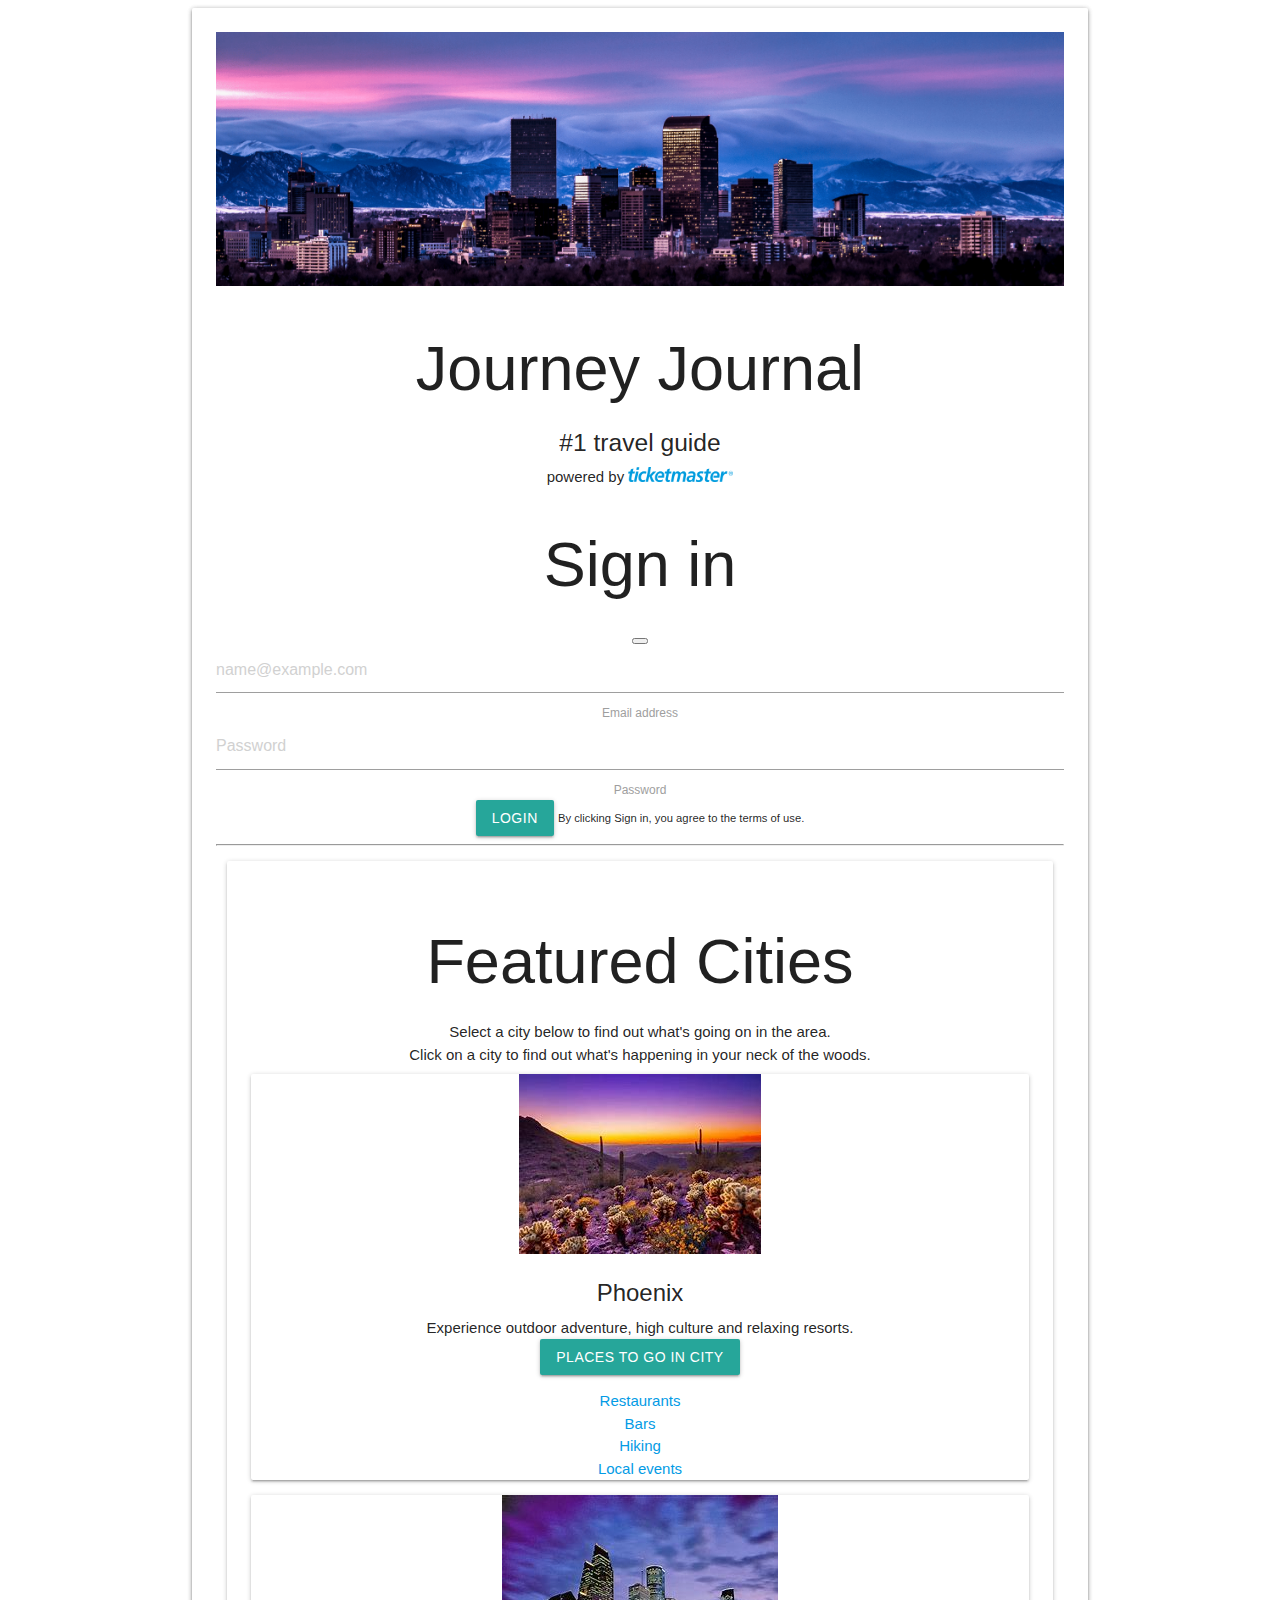
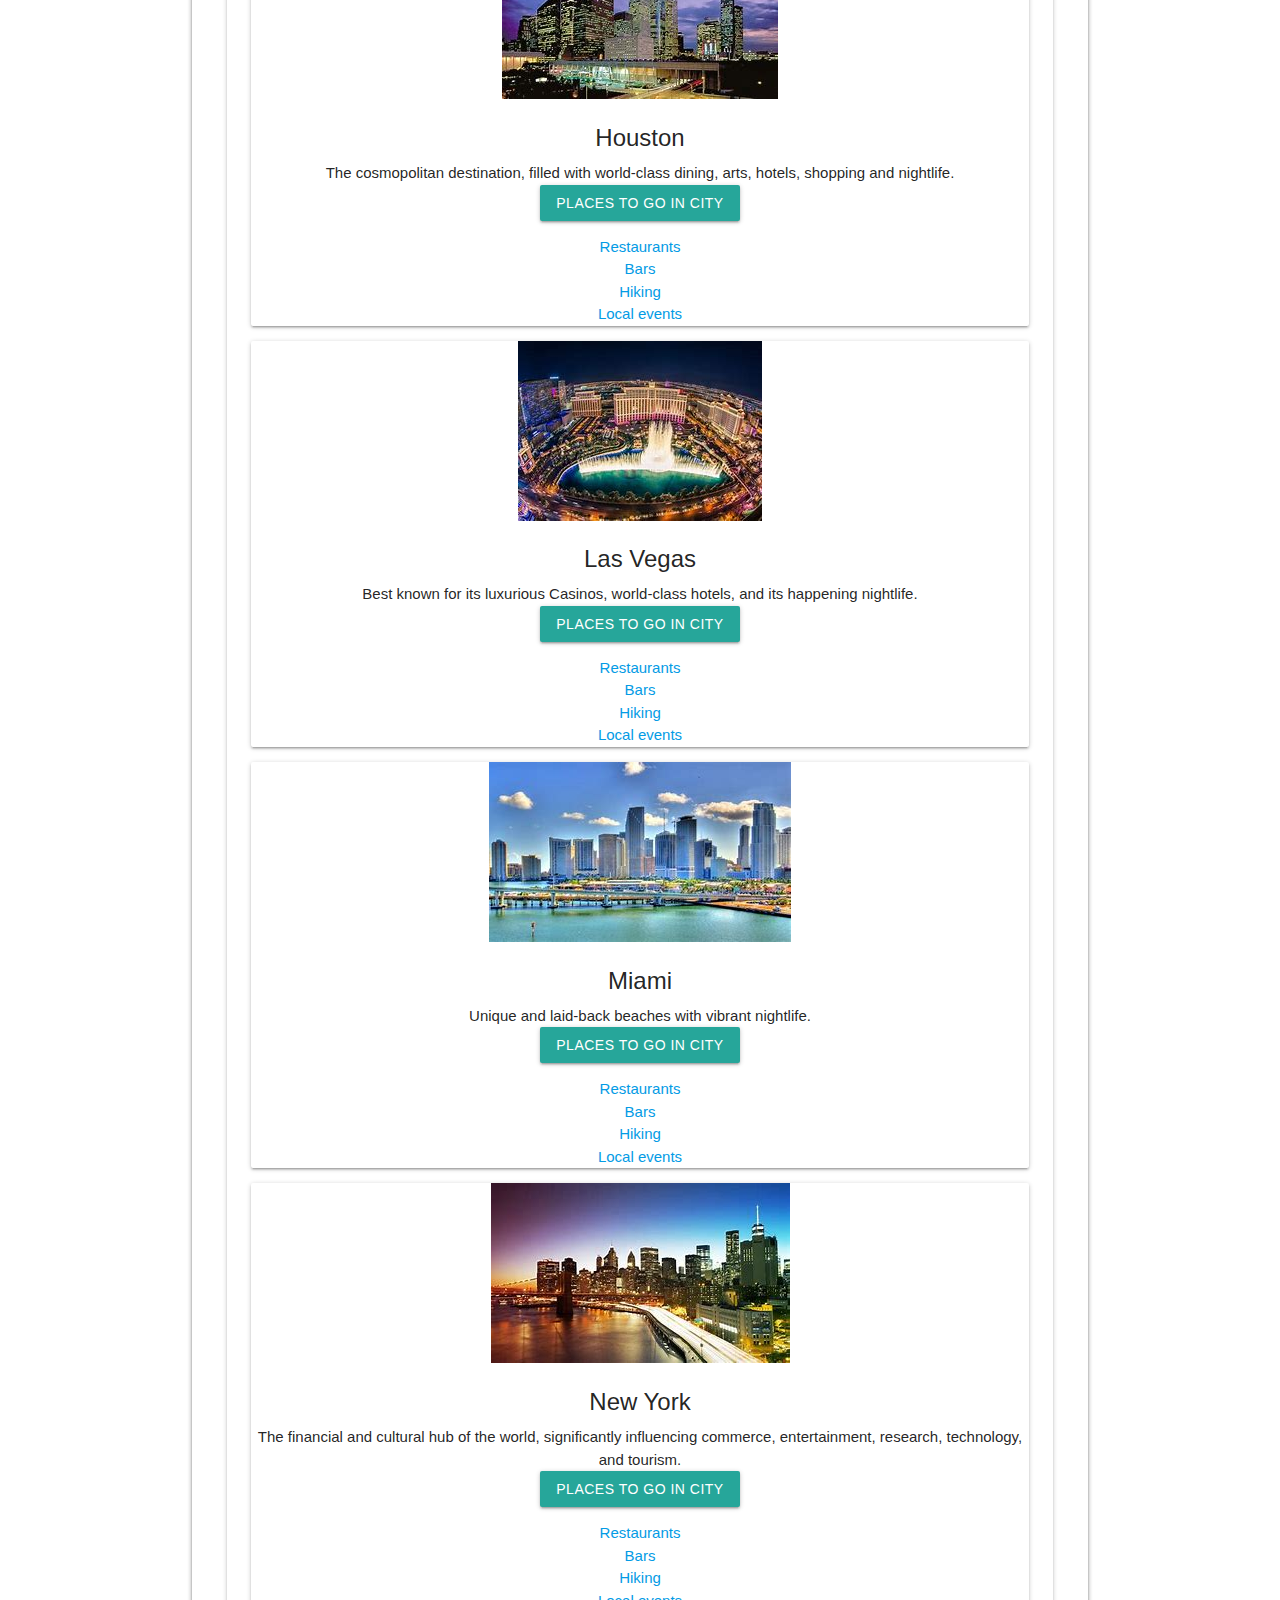
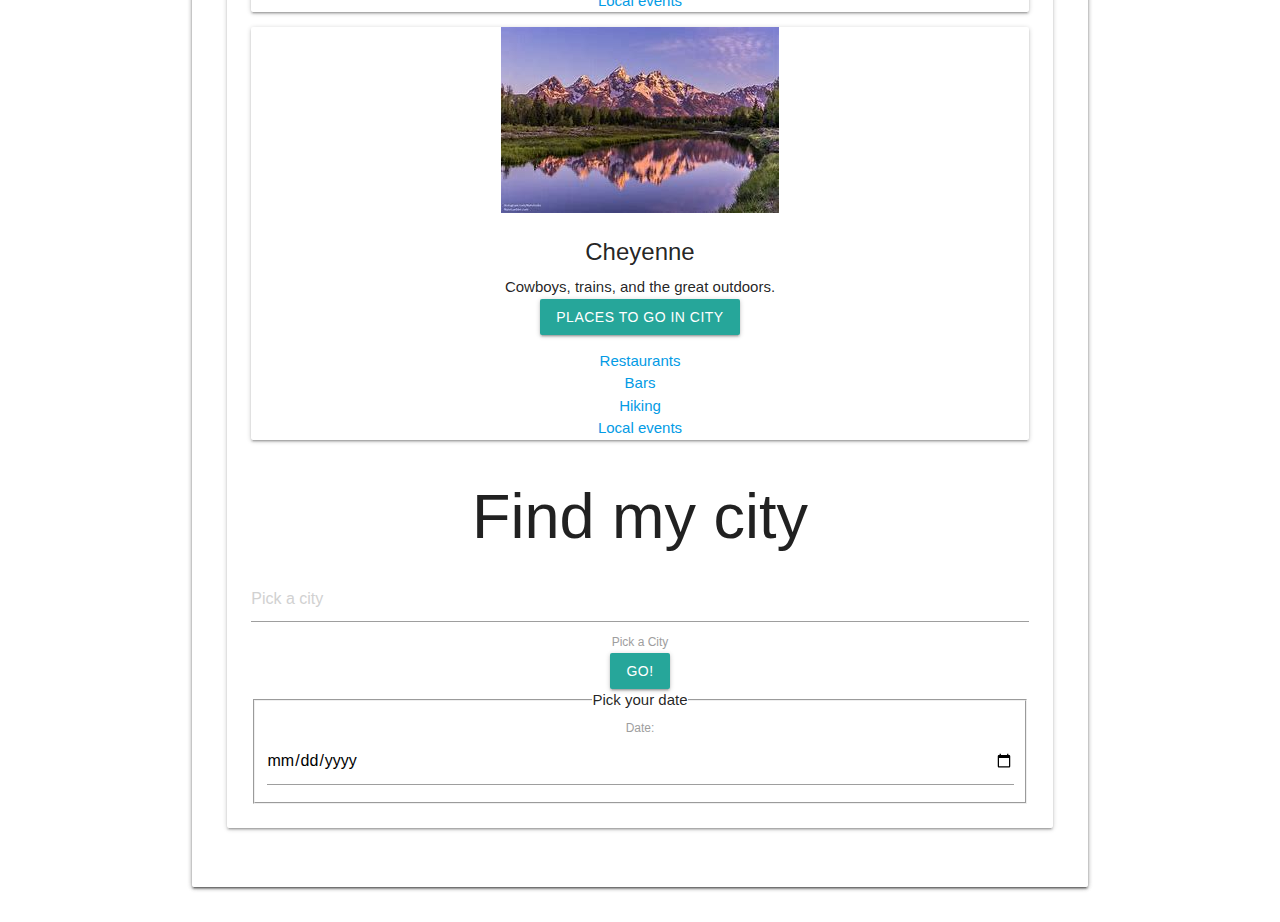
==== index.html @ 452013d3 "linking JavaScript to HTML" ====
<!DOCTYPE html>
<!DOCTYPE html>
<html lang="en">

<head>
  <meta charset="UTF-8" />
  <meta http-equiv="X-UA-Compatible" content="IE=edge" />
  <meta name="viewport" content="width=device-width, initial-scale=1.0" />
  <link rel="stylesheet" href="https://cdnjs.cloudflare.com/ajax/libs/materialize/1.0.0/css/materialize.min.css">
  <link rel="stylesheet" href="https://maxcdn.bootstrapcdn.com/font-awesome/4.5.0/css/font-awesome.min.css" />
  <link href="https://fonts.googleapis.com/css?family=Amatic+SC&display=swap" rel="stylesheet">
  <link rel="stylesheet" href="assets/css/style.css">
  <link rel="stylesheet" href="bootstrap.css">
  <link href="https://cdn.jsdelivr.net/npm/bootstrap@5.3.0-alpha3/dist/css/bootstrap.min.css" rel="stylesheet" integrity="sha384-KK94CHFLLe+nY2dmCWGMq91rCGa5gtU4mk92HdvYe+M/SXH301p5ILy+dN9+nJOZ" crossorigin="anonymous">
  <title>Journey Journal Travel Guide</title>
  <link rel="icon" type="image/png" href="./citys.webp">
</head>

<body>
  
  <div class="container">
    <div class="row no-margin-bottom">
      <div class="card">
        <div class="card-panel center-align" id="title">
          <img id="logo" src="citys.webp" style="width: 100%;">

          <h1 id="site-name" style="clear: right;">Journey Journal</h1>
            <h5>#1 travel guide</h5>
          <span id="ticketmaster">powered by <img id="tm-logo" src="./tm-logo.png"
              style="width: 7em; height: 1em"></span>
            
              <!--sign in with bootstrap-->
              <div class="modal-content rounded-4 shadow">
                <div class="modal-header p-5 pb-4 border-bottom-0">
                  <h1 class="fw-bold mb-0 fs-2">Sign in</h1>
                  <button type="button" class="btn-close" data-bs-dismiss="modal" aria-label="Close"></button>
                </div>
          
                <div class="modal-body p-5 pt-0">
                  <form class="">
                    <div class="form-floating mb-3">
                      <input type="email" class="form-control rounded-3" id="floatingInput" placeholder="name@example.com">
                      <label for="floatingInput">Email address</label>
                    </div>
                    <div class="form-floating mb-3">
                      <input type="password" class="form-control rounded-3" id="floatingPassword" placeholder="Password">
                      <label for="floatingPassword">Password</label>
                    </div>
                    <button class="w-100 mb-2 btn btn-lg rounded-3 btn-primary" type="submit">Login</button>
                    <small class="text-body-secondary">By clicking Sign in, you agree to the terms of use.</small>
                    <hr class="my-4">
                  </form>
                </div>
              </div>
              <!--end of bootstrap signin-->
          
        <!--back button--</div>
      </div>
      <div id="back">
        <a id="back-btn" class="btn-flat">BACK</a>
      </div>-->

        

      <div class="row no-margin-bottom">
        <div class="col s12">
          <div class="card" id="welcome">
            <div class="card-content">


              <!--change background box with bootstrap-->
              <div class="p-5 mb-4 bg-body-tertiary rounded-3">
                <div class="container-fluid py-5">
                  <h1 class="display-5 fw-bold">Featured Cities</h1>
                  <p class="col-md-10 fs-4">Select a city below to find out what's going on in the area. <br> Click on a city to find out what's happening in your neck of the woods.</p>
                  <div class="card-group">
                    <div class="card">
                      <img src="arizona.jpg" class="card-img-top" alt="...">
                      <div class="card-body">
                        <h5 class="card-title">Phoenix</h5>
                        <p class="card-text">Experience outdoor adventure, high culture and relaxing resorts.</p>
                        <div class="btn-group" role="group">
                        <button type="button" class="btn btn-primary dropdown-toggle" data-bs-toggle="dropdown" aria-expanded="false">
                          Places to go in city
                        </button>
                        <ul class="dropdown-menu">
                          <li><a class="dropdown-item" href="https://www.yelp.com/search?find_desc=restaurants&find_loc=Phoenix%2C+AZ">Restaurants</a></li>
                          <li><a class="dropdown-item" href="https://www.barpx.com/best-bars-in-phoenix/#:~:text=10%20Best%20Phoenix%20Bars%201%20UnderTow%20Exotic%20craft,Grand%20...%208%20Stardust%20Pinbar%20...%20More%20items">Bars</a></li>
                          <li><a class="dropdown-item" href="https://www.yelp.com/search?cflt=hiking&find_loc=Phoenix%2C+AZ#:~:text=The%20Best%2010%20Hiking%20near%20me%20in%20Phoenix%2C,8.%20Cholla%20Trail%2089%20Hiking%20...%20More%20items">Hiking</a></li>
                          <li><a class="dropdown-item" href="https://www.ticketmaster.com/discover/concerts/phoenix">Local events</a></li>
                        </ul>
                      </div>
                      </div>
                    </div>
                    <div class="card">
                      <img src="houstoncitylights.jpg" class="card-img-top" alt="...">
                      <div class="card-body">
                        <h5 class="card-title">Houston</h5>
                        <p class="card-text"> The cosmopolitan destination, filled with world-class dining, arts, hotels, shopping and nightlife.</p>
                        <div class="btn-group" role="group">
                          <button type="button" class="btn btn-primary dropdown-toggle" data-bs-toggle="dropdown" aria-expanded="false">
                            Places to go in city
                          </button>
                          <ul class="dropdown-menu">
                            <li><a class="dropdown-item" href="https://www.yelp.com/search?cflt=restaurants&find_loc=Houston%2C+TX">Restaurants</a></li>
                            <li><a class="dropdown-item" href="https://www.yelp.com/search?cflt=bars&find_loc=Houston%2C+TX#:~:text=The%20Best%2010%20Bars%20near%20me%20in%20Houston%2C,8.%20E2%20Ultra%20Lounge%208%20...%20More%20items">Bars</a></li>
                            <li><a class="dropdown-item" href="https://www.yelp.com/search?find_desc=hiking+trails&find_loc=Houston%2C+TX#:~:text=Best%20hiking%20trails%20Near%20Me%20in%20Houston%2C%20TX,Sandy%20Reed%20Memorial%20Trail%2010%20...%20More%20items">Hiking</a></li>
                            <li><a class="dropdown-item" href="https://www.ticketmaster.com/discover/arts-theater/houston">Local events</a></li>
                          </ul>
                        </div>
                      </div>
                    </div>
                    <div class="card">
                      <img src="lasvegas.jpg" class="card-img-top" alt="...">
                      <div class="card-body">
                        <h5 class="card-title">Las Vegas</h5>
                        <p class="card-text"> Best known for its luxurious Casinos, world-class hotels, and its happening nightlife.</p>
                        <div class="btn-group" role="group">
                          <button type="button" class="btn btn-primary dropdown-toggle" data-bs-toggle="dropdown" aria-expanded="false">
                            Places to go in city
                          </button>
                          <ul class="dropdown-menu">
                            <li><a class="dropdown-item" href="https://www.yelp.com/search?cflt=restaurants&find_loc=Las+Vegas%2C+NV">Restaurants</a></li>
                            <li><a class="dropdown-item" href="https://www.yelp.com/search?find_desc=Bars&find_loc=Las+Vegas%2C+NV#:~:text=Best%20Bars%20near%20me%20in%20Las%20Vegas%2C%20Nevada,8.%20The%20Chandelier%201733%20Lounges%20...%20More%20items">Bars</a></li>
                            <li><a class="dropdown-item" href="https://www.yelp.com/search?cflt=hiking&find_loc=Las+Vegas%2C+NV#:~:text=The%20Best%2010%20Hiking%20near%20me%20in%20Las,Cliff%20Shadows%20Trailhead%2013%20Hiking%20...%20More%20items">Hiking</a></li>
                            <li><a class="dropdown-item" href="https://www.ticketmaster.com/discover/concerts/las-vegas">Local events</a></li>
                          </ul>
                        </div>
                      </div>
                    </div>
                  </div>
                  <div class="card-group">
                    <div class="card">
                      <img src="miami.jpg" class="card-img-top" alt="...">
                      <div class="card-body">
                        <h5 class="card-title">Miami</h5>
                        <p class="card-text">Unique and laid-back beaches with vibrant nightlife.</p>
                        <div class="btn-group" role="group">
                        <button type="button" class="btn btn-primary dropdown-toggle" data-bs-toggle="dropdown" aria-expanded="false">
                          Places to go in city
                        </button>
                        <ul class="dropdown-menu">
                          <li><a class="dropdown-item" href="https://www.yelp.com/search?cflt=restaurants&find_loc=Las+Vegas%2C+NV">Restaurants</a></li>
                          <li><a class="dropdown-item" href="https://www.yelp.com/search?cflt=bars&find_loc=Las+Vegas%2C+NV#:~:text=The%20Best%2010%20Bars%20near%20me%20in%20Las,8.%20The%20Chandelier%201733%20Lounges%20...%20More%20items">Bars</a></li>
                          <li><a class="dropdown-item" href="https://www.yelp.com/search?cflt=hiking&find_loc=Las+Vegas%2C+NV#:~:text=The%20Best%2010%20Hiking%20near%20me%20in%20Las,Cliff%20Shadows%20Trailhead%2013%20Hiking%20...%20More%20items">Hiking</a></li>
                          <li><a class="dropdown-item" href="https://www.ticketmaster.com/discover/concerts/las-vegas">Local events</a></li>
                        </ul>
                      </div>
                      </div>
                    </div>
                    <div class="card">
                      <img src="newyork.jpg" class="card-img-top" alt="...">
                      <div class="card-body">
                        <h5 class="card-title">New York</h5>
                        <p class="card-text">The financial and cultural hub of the world, significantly influencing commerce, entertainment, research, technology, and tourism.</p>
                        <div class="btn-group" role="group">
                          <button type="button" class="btn btn-primary dropdown-toggle" data-bs-toggle="dropdown" aria-expanded="false">
                            Places to go in city
                          </button>
                          <ul class="dropdown-menu">
                            <li><a class="dropdown-item" href="https://www.yelp.com/search?find_desc=Restaurants&find_loc=New+York%2C+NY">Restaurants</a></li>
                            <li><a class="dropdown-item" href="https://www.yelp.com/search?cflt=bars&find_loc=New+York%2C+NY#:~:text=The%20Best%2010%20Bars%20near%20me%20in%20New,8.%20Signal%20154%20Korean%20Pubs%20...%20More%20items">Bars</a></li>
                            <li><a class="dropdown-item" href="https://www.yelp.com/search?cflt=hiking&find_loc=New+York%2C+NY#:~:text=The%20Best%2010%20Hiking%20in%20New%20York%2C%20New,Lakes%20Nature%20Preserve%2012%20Hiking%20...%20More%20items">Hiking</a></li>
                            <li><a class="dropdown-item" href="https://www.ticketmaster.com/discover/concerts/new-york">Local events</a></li>
                          </ul>
                        </div>
                      </div>
                    </div>
                    <div class="card">
                      <img src="wyoming.jpg" class="card-img-top" alt="...">
                      <div class="card-body">
                        <h5 class="card-title">Cheyenne</h5>
                        <p class="card-text">Cowboys, trains, and the great outdoors.</p>
                        <div class="btn-group" role="group">
                          <button type="button" class="btn btn-primary dropdown-toggle" data-bs-toggle="dropdown" aria-expanded="false">
                            Places to go in city
                          </button>
                          <ul class="dropdown-menu">
                            <li><a class="dropdown-item" href="https://www.yelp.com/search?cflt=restaurants&find_loc=Cheyenne%2C+WY">Restaurants</a></li>
                            <li><a class="dropdown-item" href="https://www.yelp.com/search?find_desc=bars&find_loc=Cheyenne%2C+WY#:~:text=Best%20bars%20near%20me%20in%20Cheyenne%2C%20Wyoming%201,Grill%2073%20Country%20Dance%20Halls%20...%20More%20items">Bars</a></li>
                            <li><a class="dropdown-item" href="https://www.yelp.com/search?find_desc=Hiking+Trails&find_loc=Cheyenne%2C+WY#:~:text=Best%20Hiking%20Trails%20Near%20Me%20in%20Cheyenne%2C%20WY,Open%20Space%204.7%20%283%20reviews%29%20...%20More%20items">Hiking</a></li>
                            <li><a class="dropdown-item" href="https://www.ticketmaster.com/Cheyenne-Civic-Center-tickets-Cheyenne/venue/246783?irgwc=1&clickid=WqyxtzQkExyNWuLUdnXccTazUkAVGRRYES4DRQ0&camefrom=CFC_BUYAT_390418&impradid=390418&REFERRAL_ID=tmfeedbuyat390418&wt.mc_id=aff_BUYAT_390418&utm_source=390418-Wildfire%20Systems&impradname=Wildfire%20Systems&utm_medium=affiliate&ircid=4272">Local events</a></li>
                          </ul>
                        </div>
                      </div>
                    </div>
                  </div>
                  <!--end of second collumn-->
                </div>
              </div>
               <!--pick a city buttons-->
      <form id="user-input">
               <h1 class="display-5 fw-bold">Find my city</h1>
        <div class="col-md-6 col-xxl-4 my-5 mx-auto">
          <div class="d-grid gap-2">
            <div class="form-floating mb-3">
              <input type="email" class="form-control rounded-3" id="floatingInput" placeholder="Pick a city">
              <label for="floatingInput">Pick a City</label>
            </div>
            <button class="btn btn-primary" type="button">Go!</button>
          </div>
        </div>
        <!--end of pick a city-->

                <!--end of all bootstrap-->

                <!--datepicker- youtube link: https://youtu.be/VCklKwo2TmQ-->
                <fieldset>
                  <legend>Pick your date</legend>
                  <label for="my-date-picker">Date:
                    <input id="my-date-picker" type="date" min="2022-12-31" name="2040-02-01" value="">
                    <datalist id="my-special-dates" class="">
                      <!--to mark special events --<option value="2023-01-05(date of event)" label="(event name)"></option>-->
                    </datalist>
                  </label>
                </fieldset>
                <!--end of datepicker-->
            </div>
          </div>
        </div>
        </div>
      </form>

      
      <div id="modal1" class="modal">
        <div class="modal-content error">
          <div class="center-align">
            <h4>OOPS</h4>
            <p>You forgot to tell us what you want to do. Go back and make a selection.</p><a href="#!"
              class="modal-close btn-flat error" id="modal-ok">OK</a>

          </div>
        </div>

        <!-- <div id="cty-img">
          <div ckass="row" id="selection">
            <div class="col s1 m2">
              <div class="col s7 m4">
                <div class="input-field" id="cities">
                  <select id="select">
                    <option value="" disabled selected> -- Choose a City --</option>
                    <option value="1"
                      data-icon="https://www.pexels.com/photo/padlocks-at-a-love-lock-bridge-in-houston-12902230/">
                      Houston</option>
                    <option value="2" data-icon="https://www.pexels.com/photo/horseshoe-bend-arizona-2563733/">
                      Arizona</option>
                    <option value="3"
                      data-icon="https://www.pexels.com/photo/venice-miniature-in-las-vegas-on-sunny-day-6039247/">
                      Las Vegas</option>
                    <option value="4"
                      data-icon="https://www.pexels.com/photo/golden-gate-bridge-san-francisco-1591382/">
                      SanFrancisco</option>
                    <option value="5"
                      data-icon="https://www.pexels.com/photo/vehicles-passing-by-road-in-new-york-2168975/">
                      New York</option>
                    <option value="6"
                      data-icon="https://www.pexels.com/photo/the-upper-yellowstone-falls-in-yellowstone-national-park-wyoming-usa-5339027/">
                      Wyoming</option>
                    <option value="7"
                      data-icon="https://www.pexels.com/photo/lifeguard-building-on-seashore-against-sundown-sky-3773651/">
                      Miami</option>
                  </select>
                </div>
              </div>

              <div class="col s1 m2 l2">
                <a class="btn button" id="random-btn">GO!</a>
                </div>
                <div class="col s-1"></div>
                </div> -->

                <!--select event type-->

                <!-- <div id="options" class="row" style="display: none;">
                  <div class="col s12 m6" id="options-box">
                    <div id="selectedCityDiv"></div>
                    <div id="radio-buttons">
                      <from action="#">
                        <p>
                          <label>
                            <input name="group1" class="test" type="radio" id="music" />
                            <span>Music</span>
                          </label>
                        </p>
                        <p>
                          <label>
                            <input name="group1" type="radio" id="sports" />
                            <span>Sports</span>
                          </label>
                        </p>
                        <p>
                          <label>
                            <input name="group1" type="radio" id="art" />
                            <span>Art</span>
                          </label>
                        </p>
                        <p>
                          <label>
                            <input type="checkbox" id="dinner" />
                            <span>Want to add dinner</span>
                          </label>
                        </p>
                      </form>
                    </div>

                    <span class="btn-flat" id="cancel">CANCEL</span>
                    <a class="btn-flat modal-trigger right" id="option-confirm" href="#modal1">OK</a>
                  </div>
                </div>



                <div class="cardGoesHere"></div> -->

                <!--search results are displayed here.-->

                <!-- <div class="row" id="results" style="display: none;">
                  <div class="col s12 m3">
                    <div class="card">
                      <div class="card-panel event-esults">
                        <span id="artist-1" class="event-title truncate"></span><br>
                        <span id="venue-1"></span><br>
                        <span id="date-1"></span><br>
                        <span id="time-1"></span>
                        <a href="" target="_blank" id="info-1">
                          <div class="card-image hoverable" id="test">
                            <img class="event-pic" id="image-1">
                          </div>
                        </a>

                        <div class="dinner-plans">
                          <hr>
                          <h2>Food Options:</h2>
                          <span id="restaurant-1" class="bold truncate"></span>
                          <span class="btn-flat buttons choose" id="left-1">&lt;</span>
                          select restaurant
                          <span class="btn-flat buttons choose" id="right-1">&gt;</span><br>
                          <div>
                              Price: <span id="price-1" class="cost"></span>
                          </div><br>
                          <a class="btn buttons reserve" target="_blank" id="restaurant-info1">Reserve
                              Table</a>
                      </div>
                  </div>
              </div>
              </a>
          </div>
          <div class="col s12 m3">
            <div class="card">
                <div class="card-panel event-results">
                    <span id="artist-2" class="event-title truncate"></span><br>
                    <span id="venue-2"></span><br>
                    <span id="date-2"></span><br>
                    <span id="time-2"></span>
                    <a href="" target="_blank" id="info-2">
                        <div class="card-image hoverable">
                            <img class="event-pic" id="image-2"></img>
                        </div>
                    </a>
                    <div class="dinner-plans">
                      <hr>
                      <h2>Food Options:</h2>
                      <span id="restaurant-2" class="bold truncate"></span>
                      <span class="btn-flat buttons choose" id="left-2">&lt;</span>
                      select restaurant
                      <span class="btn-flat buttons choose" id="right-2">&gt;</span><br>
                      <div>
                          Price: <span id="price-2" class="cost"></span>
                      </div><br>
                      <a class="btn buttons reserve" target="_blank" id="restaurant-info2">Reserve
                          Table</a>
                  </div>
              </div>
          </div>
      </div>
      <div class="col s12 m3">
        <div class="card">
            <div class="card-panel event-results">
                <span id="artist-3" class="event-title truncate"></span><br>
                <span id="venue-3"></span><br>
                <span id="date-3"></span><br>
                <span id="time-3"></span>
                <a href="" target="_blank" id="info-3"></a>
                <div class="card-image hoverable">
                    <img class="event-pic" id="image-3"></img>
                </div>
                </a>
                <div class="dinner-plans">
                  <hr>
                  <h2>Food Options:</h2>
                  <span id="restaurant-3" class="bold truncate"></span>
                  <span class="btn-flat buttons choose" id="left-3">&lt;</span>
                  select restaurant
                  <span class="btn-flat buttons choose" id="right-3">&gt;</span><br>
                  <div>
                      Price: <span id="price-3" class="cost"></span>
                  </div><br>
                  <a class="btn buttons reserve" target="_blank" id="restaurant-info3">Reserve
                      Table
                  </a>
              </div>
          </div>
      </div>

    </div>
    <div class="col s12 m3">
        <div class="card">
            <div class="card-panel event-results">
                <span id="artist-4" class="event-title truncate"></span><br>
                <span id="venue-4"></span><br>
                <span id="date-4"></span><br>
                <span id="time-4"></span>
                <a href="" target="_blank" id="info-4">
                    <div class="card-image hoverable">
                        <img class="event-pic" id="image-4"></img>
                    </div>
                  </a>
                  <div class="dinner-plans">
                      <hr>
                      <h2>Food Options:</h2>
                      <span id="restaurant-4" class="bold truncate"></span>
                      <span class="btn-flat buttons choose" id="left-4">&lt;</span>
                      select restaurant
                      <span class="btn-flat buttons choose" id="right-4">&gt;</span><br>
                      <div>
                          Price: <span id="price-4" class="cost"></span>
                      </div><br>
                      <a class="btn buttons reserve" target="_blank" id="restaurant-info4">Reserve
                          Table</a>
                  </div>
              </div>
          </div>
      </div>
  </div>

</div>
</div>
<div id="pages">
    <a class="btn-flat" id="page-1" style="color:rgb(26, 112, 170)">1</a>&nbsp;<a class="btn-flat"
        id="page-2">2</a>&nbsp;<a class="btn-flat" id="page-3">3</a>
</div> -->
<!-- login form -->

<!-- <div class="container center-align" id="login-form" style="display: none">
    <div class="z-depth-1 grey lighten-4 row"
        style="display: inline-block; padding: 32px 48px 0px 48px; border: 1px solid #EEE;">

        <form class="col s12" method="post">
            <div class="row">
                <div class='col s12'>
                </div>
            </div>

            <div class="row">
              <div class="input-field col s12">
                  <input type="text" name="username" id="username" />
                  <label for="username">Enter your username</label>
              </div>
          </div>

          <div class="row">
              <div class="input-field col s12">
                  <input type="password" name="password" id="password" />
                  <label for="password">Enter your password</label>
              </div>
              <label style="float: right;">
                  <a href="#!"><b>Forgot Password?</b></a>
              </label>
          </div>

          <div class="row">
            <button type="submit" name="btn_login" class="col s12 btn btn-large"
                id="login-form-btn">Login</button>
        </div>
        <div class="center-align">
            <a href="#!">Create account</a>
        </div>
    </form>
</div>
</div> -->

<!-- featured destinations -->

<!-- <div id="featured">
  <div class="row no-margin-bottom">
      <div class="label">FEATURED</div>
      <div class="col s12 m6 xl3">
          <a href="https://www.visitlasvegas.com/" target="_blank" id="feat-1">
              <div class="card hoverable">
                  <div class="card-image">
                      <img src="https://q-cf.bstatic.com/images/hotel/max1024x768/170/170504164.jpg"
                          alt="Las Vegas">
                      <span class="card-title ribbon" id="trip-1">Viva Las Vegas</span>
                  </div>
              </div>
          </a>
      </div>
      <div class="col s12 m6 xl3">
        <a href="https://www.coloradoski.com/" target="_blank" id="feat-2">
            <div class="card hoverable">
                <div class="card-image">
                    <img src="https://images.vailresorts.com/image/upload/c_scale,dpr_3.0,f_auto,q_auto,w_400/v1/Breckenridge/Heros/201902_brk_maguire_yi_7133.jpg"
                        alt="Breckenridge, Colorado">
                    <span class="card-title ribbon" id="trip-2">Rocky Mountain High</span>
                </div>
            </div>
        </a>
    </div>
    <div class="col s12 m6 xl3">
      <a href="https://www.discoverlosangeles.com/things-to-do/the-beginners-guide-to-hollywood"
          target="_blank" id="feat-3">
          <div class="card hoverable">
              <div class="card-image">
                  <img src="https://www.laweekly.com/wp-content/uploads/2019/05/los-angeles-hates-hollywood-759x500.jpg"
                      alt="Los Angeles">
                  <span class="card-title ribbon" id="trip-3">It's Hollywood, Baby</span>
              </div>
          </div>
      </a>
  </div>
  <div class="col s12 m6 xl3">
    <a href="https://www.nfl.com/" target="_blank" id="feat-4">
        <div class="card hoverable">
            <div class="card-image">
                <img src="https://img.bleacherreport.net/img/images/photos/003/840/550/hi-res-451920753732d221297db742d38157fd_crop_north.jpg?h=533&w=800&q=70&crop_x=center&crop_y=top"
                    alt="NFL">
                <span class="card-title ribbon" id="trip-4">Hit The Gridiron</span>
            </div>
        </div>
    </a>
</div>
</div>
</div> -->
<!-- landmarks section-->
<!-- 
<div id="landmarks" class="row" style="display: none">
  <div class="label" id="landmark-city"></div>
  <div class="col s12 m3">
      <a href="" target="_blank" id="land-info1">
          <div class="card hoverable">
              <div class="card-image">
                  <img id="land-pic1" src="">
                  <span class="card-title" id="land-1"></span>
              </div>
          </div>
      </a>
  </div>
  <div class="col s12 m3">
    <a href="" target="_blank" id="land-info2">
        <div class="card hoverable">
            <div class="card-image">
                <img id="land-pic2" src="">
                <span class="card-title" id="land-2"></span>
            </div>
        </div>
    </a>
</div>
<div class="col s12 m3">
  <a href="" target="_blank" id="land-info3">
      <div class="card hoverable">
          <div class="card-image">
              <img id="land-pic3" src="">
              <span class="card-title" id="land-3"></span>
          </div>
      </div>
  </a>
</div>
<div class="col s12 m3">
  <a href="" target="_blank" id="land-info4">
      <div class="card hoverable">
          <div class="card-image">
              <img id="land-pic4" src="">
              <span class="card-title" id="land-4"></span>
          </div>
      </div>
  </a>
</div>
</div>

<div id="local-events">
  <div class="local">IN YOUR AREA </div>
  <ul class="collection">
      <li class="collection-item avatar">
          <div class="local-title">MUSIC</div>
          <img id="local-music-image" src="" alt="no image available" class="local-images"><br>
          <span id="local-music" style="font-weight: 700"></span><br>
          <span id="local-music-venue">Venue </span><br>
          <span id="local-music-date"> date </span><br>
          <span id="local-music-time"> time </span><br>
          <a id="local-music-buy" class="btn-flat buttons local-buy" target="_blank"> buy </a>
      </li>
      <li class="collection-item avatar">
          <div class="local-title">SPORTS</div>
          <img id="local-sports-image" src="" alt="no image available" class="local-images"><br>
          <span id="local-sports" style="font-weight: 700"></span><br>
          <span id="local-sports-venue">Venue </span><br>
          <span id="local-sports-date"> date </span><br>
          <span id="local-sports-time"> time </span><br>
          <a id="local-sports-buy" class="btn-flat buttons local-buy" target="_blank"> buy </a>
      </li>
      <li class="collection-item avatar">
        <div class="local-title">ART</div>
        <img id="local-art-image" src="" alt="no image available" class="local-images"><br>
        <span id="local-art" style="font-weight: 700"></span><br>
        <span id="local-art-venue">Venue </span><br>
        <span id="local-art-date"> date </span><br>
        <span id="local-art-time"> time </span><br>
        <a id="local-art-buy" class="btn-flat buttons local-buy" target="_blank"> buy </a>
    </li>
</ul>
<a id="more" class="btn-flat">SEE MORE RESULTS</a>
</div> -->

<!-- GO button results -->

<!-- <div id="more-events" class="card">
  <span id="events" style="font-weight: 700"></span>
  <div id="map"></div>
  <div id="events2"></div>
</div> -->

<script src="bootstrap.js"></script>

<script src="https://cdn.jsdelivr.net/npm/bootstrap@5.3.0-alpha3/dist/js/bootstrap.bundle.min.js" integrity="sha384-ENjdO4Dr2bkBIFxQpeoTz1HIcje39Wm4jDKdf19U8gI4ddQ3GYNS7NTKfAdVQSZe" crossorigin="anonymous"></script>

<script src="./chris/script.js"></script>
</body>

</html>
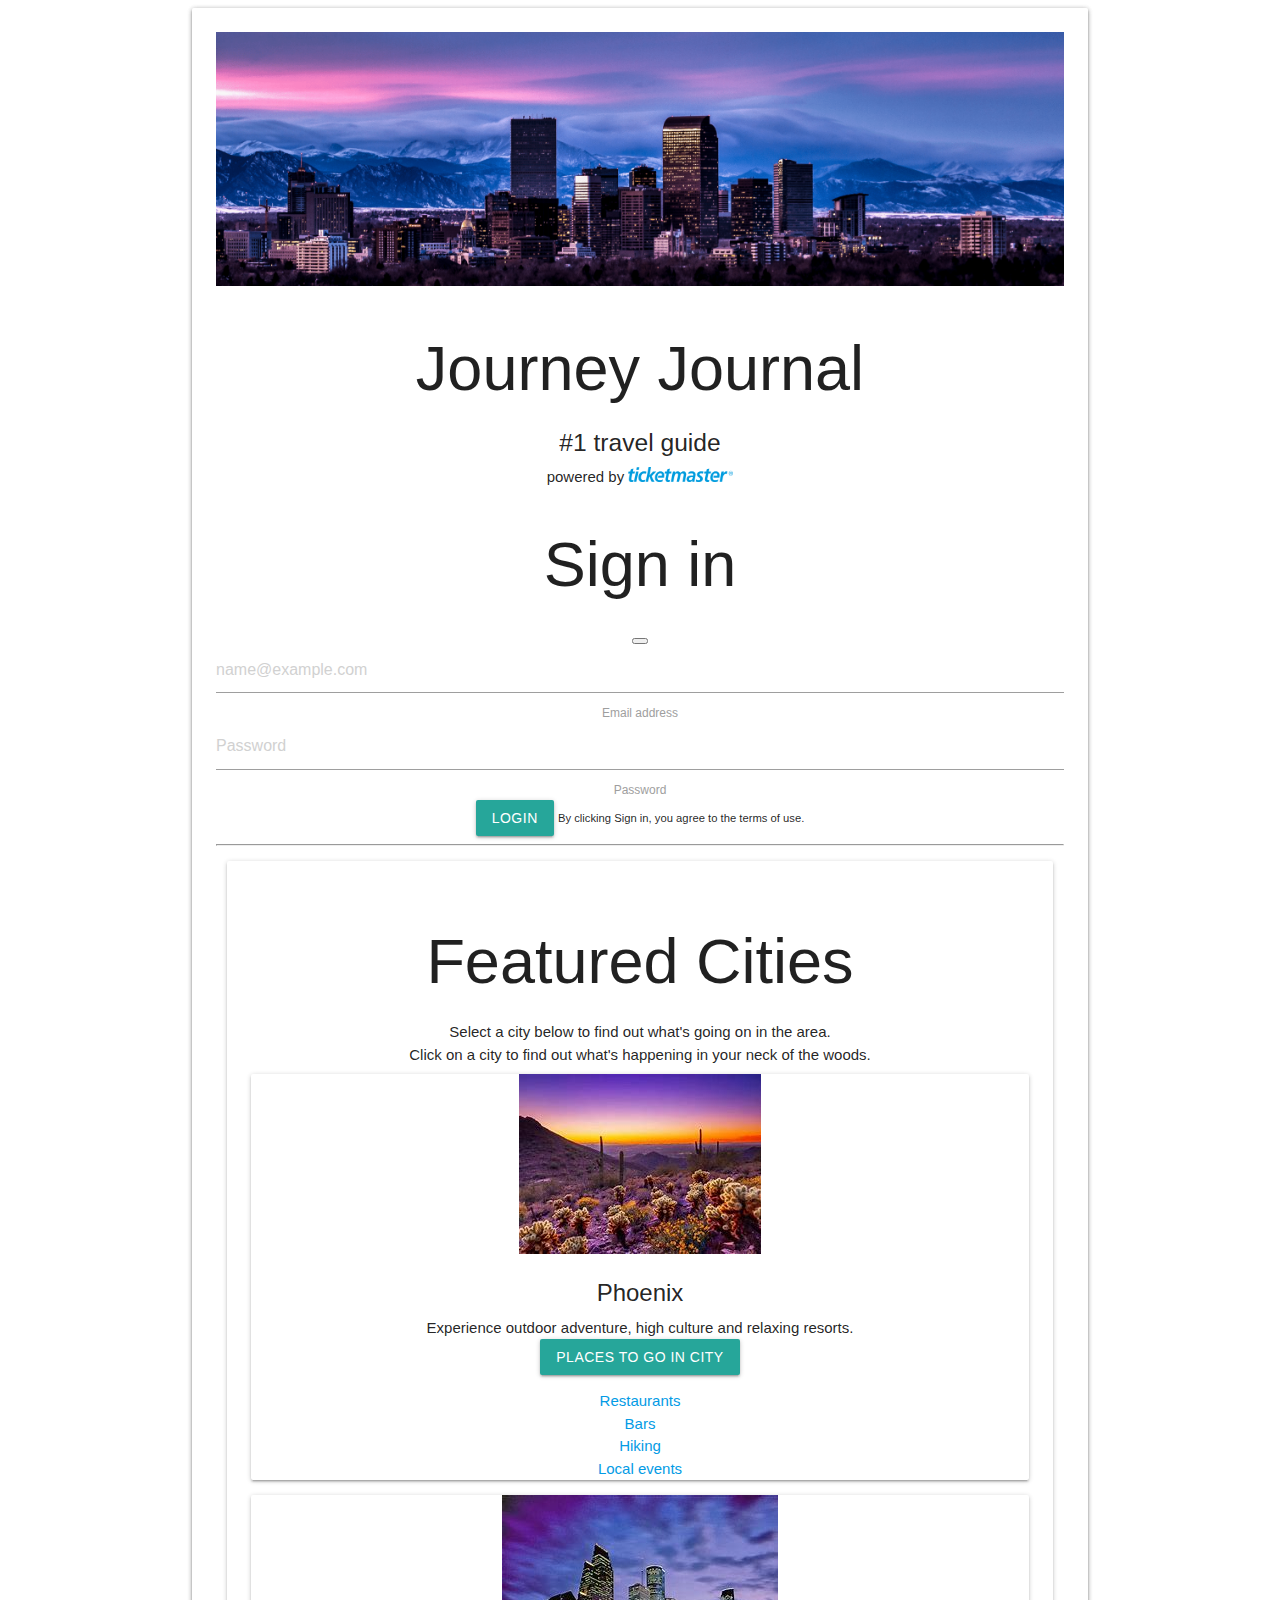
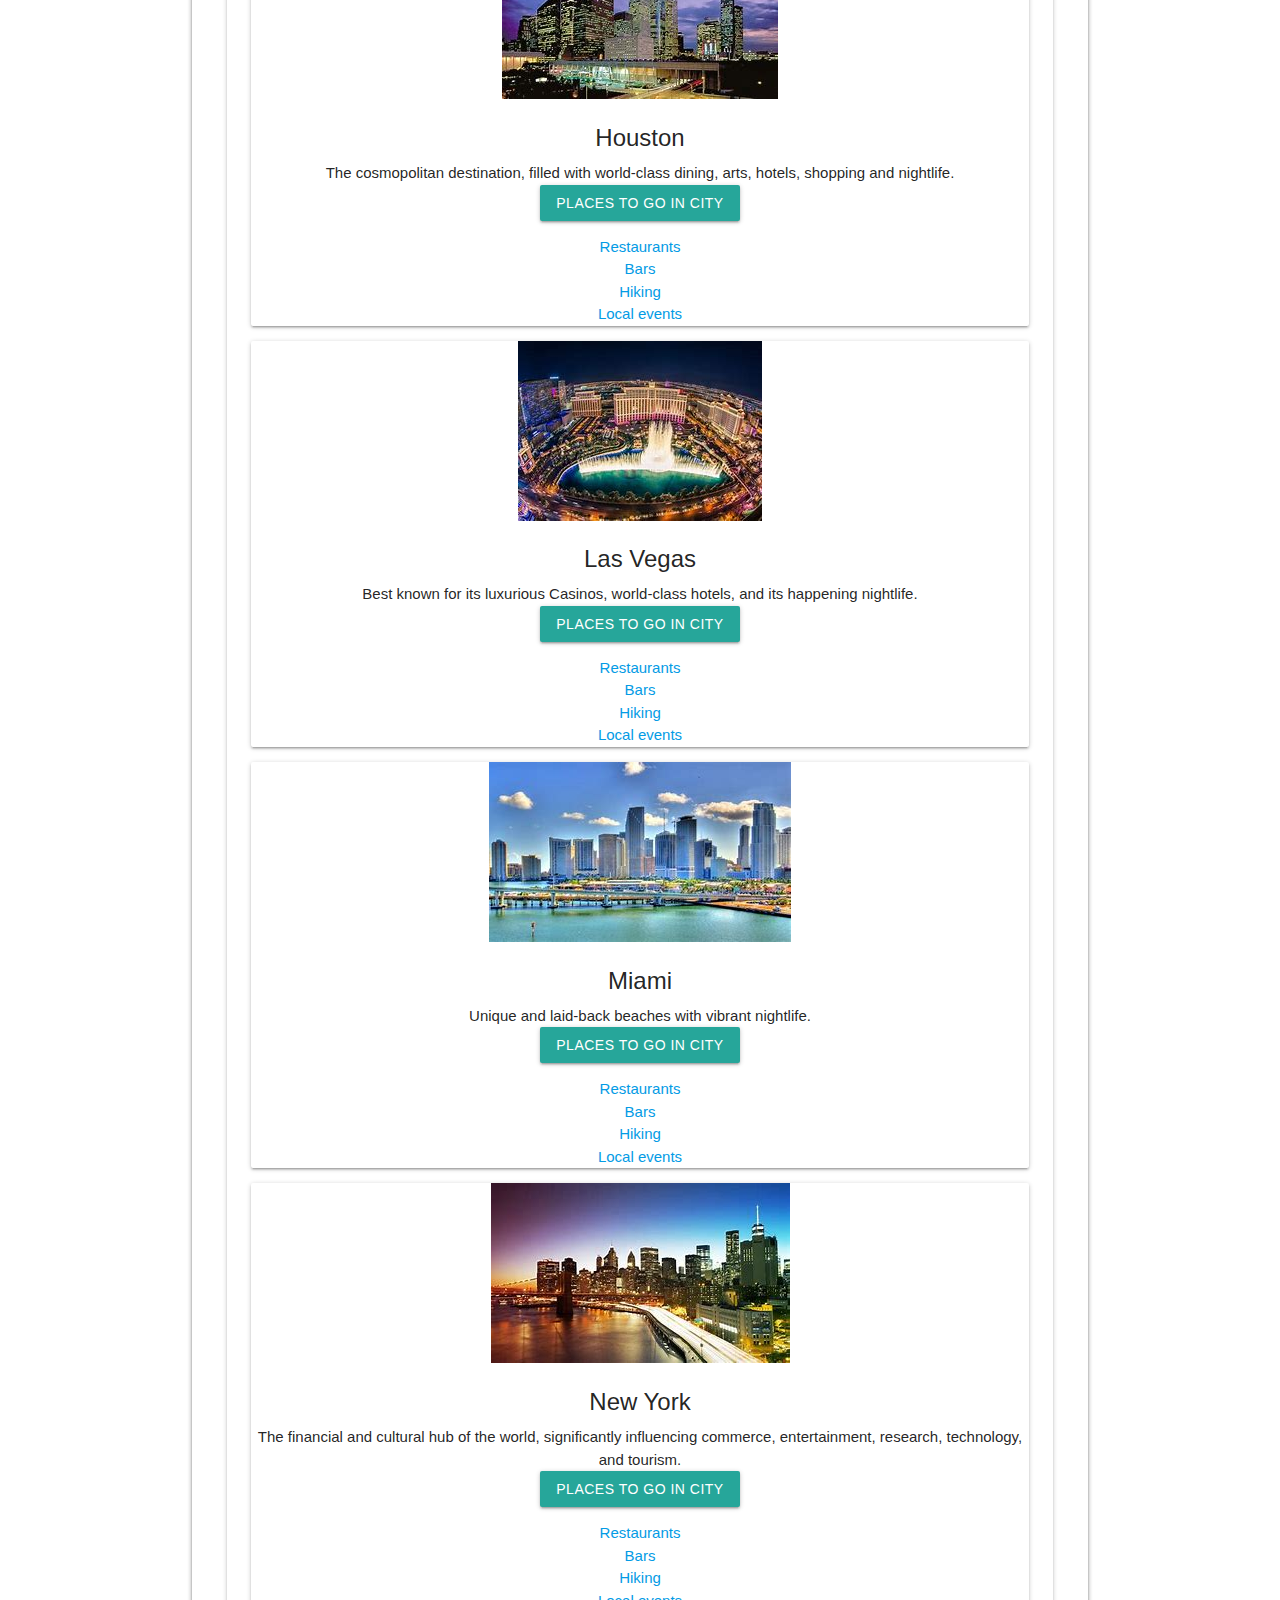
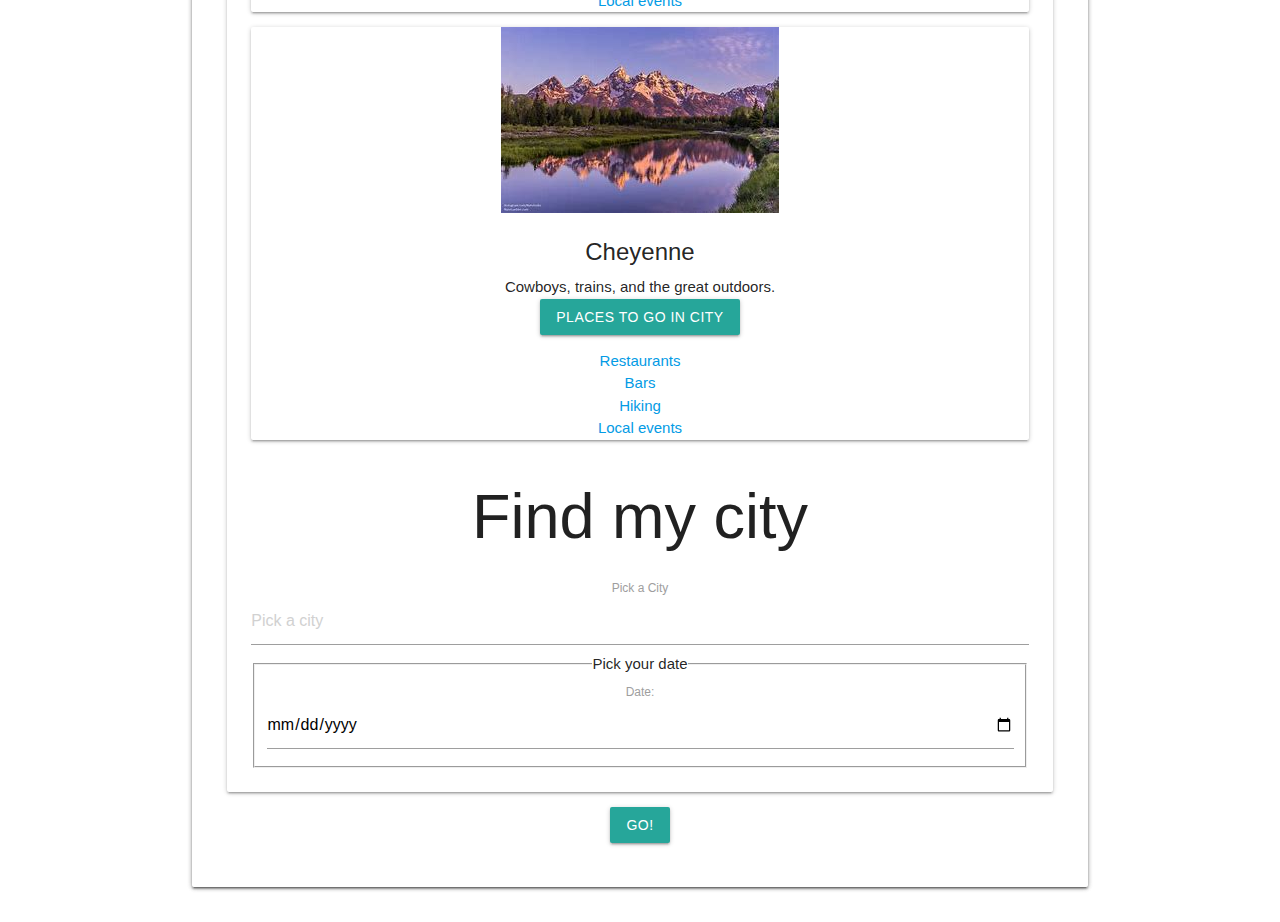
==== commit f2142fa4: "Merge pull request #8 from ALugo0823/chris" ====
--- a/index.html
+++ b/index.html
@@ -59,9 +59,6 @@
       <div id="back">
         <a id="back-btn" class="btn-flat">BACK</a>
       </div>-->
-
-        
-
       <div class="row no-margin-bottom">
         <div class="col s12">
           <div class="card" id="welcome">
@@ -194,11 +191,8 @@
         <div class="col-md-6 col-xxl-4 my-5 mx-auto">
           <div class="d-grid gap-2">
             <div class="form-floating mb-3">
-              <input type="email" class="form-control rounded-3" id="floatingInput" placeholder="Pick a city">
               <label for="floatingInput">Pick a City</label>
-            </div>
-            <button class="btn btn-primary" type="button">Go!</button>
-          </div>
+              <input type="text" class="form-control rounded-3" id="city-name" placeholder="Pick a city">
         </div>
         <!--end of pick a city-->
 
@@ -209,9 +203,7 @@
                   <legend>Pick your date</legend>
                   <label for="my-date-picker">Date:
                     <input id="my-date-picker" type="date" min="2022-12-31" name="2040-02-01" value="">
-                    <datalist id="my-special-dates" class="">
                       <!--to mark special events --<option value="2023-01-05(date of event)" label="(event name)"></option>-->
-                    </datalist>
                   </label>
                 </fieldset>
                 <!--end of datepicker-->
@@ -219,18 +211,37 @@
           </div>
         </div>
         </div>
+      </div>
+        <button class="btn btn-primary" type="submit">Go!</button>
+      </div>
+      <div id="previous-searches">
+        <h2>Previous Searches:</h2>
+        <ul id="city-searches"></ul>
+      </div>
       </form>
-
+<div id="search-results">
+  <h1 id="results-title">placeholder</h1>
+
+  <h2 id="city-events">event placeholder</h2>
+  <ul id="events"></ul>
+
+  <h2 id="city-restaurants">restaurant placeholder</h2>
+  <ul id="restaurants"></ul>
+
+  <h2 id="city-entertainment">entertainment placeholder</h2>
+  <ul id="entertainment"></ul>
+
+  <h2 id="city-leisure">leisure placeholder</h2>
+  <ul id="leisure"></ul>
+
+  <h2 id="city-sights">sights placeholder</h2>
+  <ul id="sights"></ul>
+
+  <h2 id="city-attractions">attractions placeholder</h2>
+  <ul id="attractions"></ul>
+</div>
       
-      <div id="modal1" class="modal">
-        <div class="modal-content error">
-          <div class="center-align">
-            <h4>OOPS</h4>
-            <p>You forgot to tell us what you want to do. Go back and make a selection.</p><a href="#!"
-              class="modal-close btn-flat error" id="modal-ok">OK</a>
-
-          </div>
-        </div>
+
 
         <!-- <div id="cty-img">
           <div ckass="row" id="selection">
@@ -619,6 +630,18 @@
   <div id="events2"></div>
 </div> -->
 
+</div>
+
+<div id="my-modal" class="modal">
+
+  <div class="modal-content error">
+      <h4>OOPS</h4>
+      <h3>Please select a city and a date</h3>
+      <button class="close" data-dismiss="modal">&times;</button>
+  </div>
+    
+</div>        
+
 <script src="bootstrap.js"></script>
 
 <script src="https://cdn.jsdelivr.net/npm/bootstrap@5.3.0-alpha3/dist/js/bootstrap.bundle.min.js" integrity="sha384-ENjdO4Dr2bkBIFxQpeoTz1HIcje39Wm4jDKdf19U8gI4ddQ3GYNS7NTKfAdVQSZe" crossorigin="anonymous"></script>
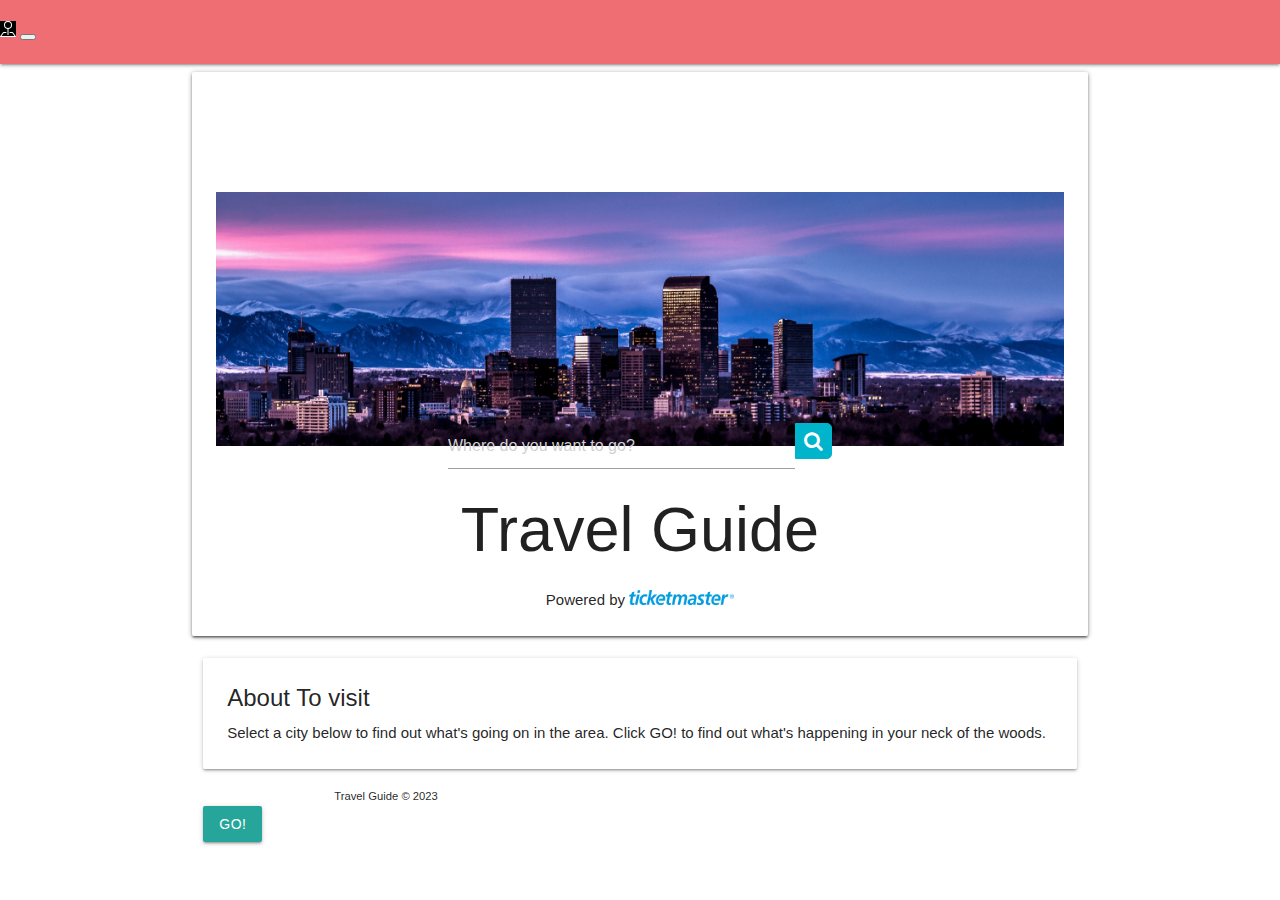
==== commit faa20a76: "merge branches" ====
--- a/index.html
+++ b/index.html
@@ -9,207 +9,98 @@
   <link rel="stylesheet" href="https://cdnjs.cloudflare.com/ajax/libs/materialize/1.0.0/css/materialize.min.css">
   <link rel="stylesheet" href="https://maxcdn.bootstrapcdn.com/font-awesome/4.5.0/css/font-awesome.min.css" />
   <link href="https://fonts.googleapis.com/css?family=Amatic+SC&display=swap" rel="stylesheet">
-  <link rel="stylesheet" href="assets/css/style.css">
-  <link rel="stylesheet" href="bootstrap.css">
   <link href="https://cdn.jsdelivr.net/npm/bootstrap@5.3.0-alpha3/dist/css/bootstrap.min.css" rel="stylesheet" integrity="sha384-KK94CHFLLe+nY2dmCWGMq91rCGa5gtU4mk92HdvYe+M/SXH301p5ILy+dN9+nJOZ" crossorigin="anonymous">
-  <title>Journey Journal Travel Guide</title>
-  <link rel="icon" type="image/png" href="./citys.webp">
+  <link rel="stylesheet" href="./develop/cs/style.css">
+  <link rel="stylesheet" href="npm i bootstrap-icons">
+  <title>Travel Guide</title>
+  <link rel="icon" type="image/png" href="citys.webp">
 </head>
 
 <body>
-  
+  <header>
+    <nav class="navbar navbar-expand-lg bg-body-tertiary">
+      <div class="container-fluid">
+        <svg xmlns="http://www.w3.org/2000/svg" width="16" height="16" fill="currentColor" class="bi bi-pin-map" viewBox="0 0 16 16">
+          <path fill-rule="evenodd" d="M3.1 11.2a.5.5 0 0 1 .4-.2H6a.5.5 0 0 1 0 1H3.75L1.5 15h13l-2.25-3H10a.5.5 0 0 1 0-1h2.5a.5.5 0 0 1 .4.2l3 4a.5.5 0 0 1-.4.8H.5a.5.5 0 0 1-.4-.8l3-4z"/>
+          <path fill-rule="evenodd" d="M8 1a3 3 0 1 0 0 6 3 3 0 0 0 0-6zM4 4a4 4 0 1 1 4.5 3.969V13.5a.5.5 0 0 1-1 0V7.97A4 4 0 0 1 4 3.999z"/>
+        </svg>        
+        <button class="navbar-toggler" type="button" data-bs-toggle="collapse" data-bs-target="#navbarSupportedContent" aria-controls="navbarSupportedContent" aria-expanded="false" aria-label="Toggle navigation">
+          <span class="navbar-toggler-icon"></span>
+        </button>
+        <div class="collapse navbar-collapse" id="navbarSupportedContent">
+          <ul class="navbar-nav me-auto mb-2 mb-lg-0">
+            <li class="nav-item">
+              <a class="nav-link active" aria-current="page" href="#">Featured Cities</a>
+            </li>
+            <li class="nav-item">
+              <a class="nav-link" href="#">About us</a>
+            </li>
+            <li class="nav-item dropdown">
+              <a class="nav-link dropdown-toggle" href="#" role="button" data-bs-toggle="dropdown" aria-expanded="false">
+                Dropdown
+              </a>
+              <ul class="dropdown-menu">
+                <li><a class="dropdown-item" href="#">Action</a></li>
+                <li><a class="dropdown-item" href="#">Another action</a></li>
+                <li><hr class="dropdown-divider"></li>
+                <li><a class="dropdown-item" href="#">Something else here</a></li>
+              </ul>
+            </li>
+          </ul>
+        </div>
+      </div>
+    </nav>
+  </header>
+
   <div class="container">
     <div class="row no-margin-bottom">
       <div class="card">
         <div class="card-panel center-align" id="title">
           <img id="logo" src="citys.webp" style="width: 100%;">
-
-          <h1 id="site-name" style="clear: right;">Journey Journal</h1>
-            <h5>#1 travel guide</h5>
-          <span id="ticketmaster">powered by <img id="tm-logo" src="./tm-logo.png"
+          <h1 id="site-name" style="clear: right;">Travel Guide</h1>
+          <span id="ticketmaster">Powered by <img id="tm-logo" src="./tm-logo.png"
               style="width: 7em; height: 1em"></span>
-            
-              <!--sign in with bootstrap-->
-              <div class="modal-content rounded-4 shadow">
-                <div class="modal-header p-5 pb-4 border-bottom-0">
-                  <h1 class="fw-bold mb-0 fs-2">Sign in</h1>
-                  <button type="button" class="btn-close" data-bs-dismiss="modal" aria-label="Close"></button>
-                </div>
-          
-                <div class="modal-body p-5 pt-0">
-                  <form class="">
-                    <div class="form-floating mb-3">
-                      <input type="email" class="form-control rounded-3" id="floatingInput" placeholder="name@example.com">
-                      <label for="floatingInput">Email address</label>
-                    </div>
-                    <div class="form-floating mb-3">
-                      <input type="password" class="form-control rounded-3" id="floatingPassword" placeholder="Password">
-                      <label for="floatingPassword">Password</label>
-                    </div>
-                    <button class="w-100 mb-2 btn btn-lg rounded-3 btn-primary" type="submit">Login</button>
-                    <small class="text-body-secondary">By clicking Sign in, you agree to the terms of use.</small>
-                    <hr class="my-4">
-                  </form>
-                </div>
-              </div>
-              <!--end of bootstrap signin-->
-          
-        <!--back button--</div>
-      </div>
-      <div id="back">
+          <!-- <a class="btn buttons right" id="login-btn">LOGIN</a> -->
+        </div>
+      </div>
+      <!-- <div id="back">
         <a id="back-btn" class="btn-flat">BACK</a>
-      </div>-->
+      </div> -->
+  
+      
       <div class="row no-margin-bottom">
         <div class="col s12">
           <div class="card" id="welcome">
             <div class="card-content">
-
-
-              <!--change background box with bootstrap-->
-              <div class="p-5 mb-4 bg-body-tertiary rounded-3">
-                <div class="container-fluid py-5">
-                  <h1 class="display-5 fw-bold">Featured Cities</h1>
-                  <p class="col-md-10 fs-4">Select a city below to find out what's going on in the area. <br> Click on a city to find out what's happening in your neck of the woods.</p>
-                  <div class="card-group">
-                    <div class="card">
-                      <img src="arizona.jpg" class="card-img-top" alt="...">
-                      <div class="card-body">
-                        <h5 class="card-title">Phoenix</h5>
-                        <p class="card-text">Experience outdoor adventure, high culture and relaxing resorts.</p>
-                        <div class="btn-group" role="group">
-                        <button type="button" class="btn btn-primary dropdown-toggle" data-bs-toggle="dropdown" aria-expanded="false">
-                          Places to go in city
-                        </button>
-                        <ul class="dropdown-menu">
-                          <li><a class="dropdown-item" href="https://www.yelp.com/search?find_desc=restaurants&find_loc=Phoenix%2C+AZ">Restaurants</a></li>
-                          <li><a class="dropdown-item" href="https://www.barpx.com/best-bars-in-phoenix/#:~:text=10%20Best%20Phoenix%20Bars%201%20UnderTow%20Exotic%20craft,Grand%20...%208%20Stardust%20Pinbar%20...%20More%20items">Bars</a></li>
-                          <li><a class="dropdown-item" href="https://www.yelp.com/search?cflt=hiking&find_loc=Phoenix%2C+AZ#:~:text=The%20Best%2010%20Hiking%20near%20me%20in%20Phoenix%2C,8.%20Cholla%20Trail%2089%20Hiking%20...%20More%20items">Hiking</a></li>
-                          <li><a class="dropdown-item" href="https://www.ticketmaster.com/discover/concerts/phoenix">Local events</a></li>
-                        </ul>
-                      </div>
-                      </div>
-                    </div>
-                    <div class="card">
-                      <img src="houstoncitylights.jpg" class="card-img-top" alt="...">
-                      <div class="card-body">
-                        <h5 class="card-title">Houston</h5>
-                        <p class="card-text"> The cosmopolitan destination, filled with world-class dining, arts, hotels, shopping and nightlife.</p>
-                        <div class="btn-group" role="group">
-                          <button type="button" class="btn btn-primary dropdown-toggle" data-bs-toggle="dropdown" aria-expanded="false">
-                            Places to go in city
-                          </button>
-                          <ul class="dropdown-menu">
-                            <li><a class="dropdown-item" href="https://www.yelp.com/search?cflt=restaurants&find_loc=Houston%2C+TX">Restaurants</a></li>
-                            <li><a class="dropdown-item" href="https://www.yelp.com/search?cflt=bars&find_loc=Houston%2C+TX#:~:text=The%20Best%2010%20Bars%20near%20me%20in%20Houston%2C,8.%20E2%20Ultra%20Lounge%208%20...%20More%20items">Bars</a></li>
-                            <li><a class="dropdown-item" href="https://www.yelp.com/search?find_desc=hiking+trails&find_loc=Houston%2C+TX#:~:text=Best%20hiking%20trails%20Near%20Me%20in%20Houston%2C%20TX,Sandy%20Reed%20Memorial%20Trail%2010%20...%20More%20items">Hiking</a></li>
-                            <li><a class="dropdown-item" href="https://www.ticketmaster.com/discover/arts-theater/houston">Local events</a></li>
-                          </ul>
-                        </div>
-                      </div>
-                    </div>
-                    <div class="card">
-                      <img src="lasvegas.jpg" class="card-img-top" alt="...">
-                      <div class="card-body">
-                        <h5 class="card-title">Las Vegas</h5>
-                        <p class="card-text"> Best known for its luxurious Casinos, world-class hotels, and its happening nightlife.</p>
-                        <div class="btn-group" role="group">
-                          <button type="button" class="btn btn-primary dropdown-toggle" data-bs-toggle="dropdown" aria-expanded="false">
-                            Places to go in city
-                          </button>
-                          <ul class="dropdown-menu">
-                            <li><a class="dropdown-item" href="https://www.yelp.com/search?cflt=restaurants&find_loc=Las+Vegas%2C+NV">Restaurants</a></li>
-                            <li><a class="dropdown-item" href="https://www.yelp.com/search?find_desc=Bars&find_loc=Las+Vegas%2C+NV#:~:text=Best%20Bars%20near%20me%20in%20Las%20Vegas%2C%20Nevada,8.%20The%20Chandelier%201733%20Lounges%20...%20More%20items">Bars</a></li>
-                            <li><a class="dropdown-item" href="https://www.yelp.com/search?cflt=hiking&find_loc=Las+Vegas%2C+NV#:~:text=The%20Best%2010%20Hiking%20near%20me%20in%20Las,Cliff%20Shadows%20Trailhead%2013%20Hiking%20...%20More%20items">Hiking</a></li>
-                            <li><a class="dropdown-item" href="https://www.ticketmaster.com/discover/concerts/las-vegas">Local events</a></li>
-                          </ul>
-                        </div>
-                      </div>
-                    </div>
-                  </div>
-                  <div class="card-group">
-                    <div class="card">
-                      <img src="miami.jpg" class="card-img-top" alt="...">
-                      <div class="card-body">
-                        <h5 class="card-title">Miami</h5>
-                        <p class="card-text">Unique and laid-back beaches with vibrant nightlife.</p>
-                        <div class="btn-group" role="group">
-                        <button type="button" class="btn btn-primary dropdown-toggle" data-bs-toggle="dropdown" aria-expanded="false">
-                          Places to go in city
-                        </button>
-                        <ul class="dropdown-menu">
-                          <li><a class="dropdown-item" href="https://www.yelp.com/search?cflt=restaurants&find_loc=Las+Vegas%2C+NV">Restaurants</a></li>
-                          <li><a class="dropdown-item" href="https://www.yelp.com/search?cflt=bars&find_loc=Las+Vegas%2C+NV#:~:text=The%20Best%2010%20Bars%20near%20me%20in%20Las,8.%20The%20Chandelier%201733%20Lounges%20...%20More%20items">Bars</a></li>
-                          <li><a class="dropdown-item" href="https://www.yelp.com/search?cflt=hiking&find_loc=Las+Vegas%2C+NV#:~:text=The%20Best%2010%20Hiking%20near%20me%20in%20Las,Cliff%20Shadows%20Trailhead%2013%20Hiking%20...%20More%20items">Hiking</a></li>
-                          <li><a class="dropdown-item" href="https://www.ticketmaster.com/discover/concerts/las-vegas">Local events</a></li>
-                        </ul>
-                      </div>
-                      </div>
-                    </div>
-                    <div class="card">
-                      <img src="newyork.jpg" class="card-img-top" alt="...">
-                      <div class="card-body">
-                        <h5 class="card-title">New York</h5>
-                        <p class="card-text">The financial and cultural hub of the world, significantly influencing commerce, entertainment, research, technology, and tourism.</p>
-                        <div class="btn-group" role="group">
-                          <button type="button" class="btn btn-primary dropdown-toggle" data-bs-toggle="dropdown" aria-expanded="false">
-                            Places to go in city
-                          </button>
-                          <ul class="dropdown-menu">
-                            <li><a class="dropdown-item" href="https://www.yelp.com/search?find_desc=Restaurants&find_loc=New+York%2C+NY">Restaurants</a></li>
-                            <li><a class="dropdown-item" href="https://www.yelp.com/search?cflt=bars&find_loc=New+York%2C+NY#:~:text=The%20Best%2010%20Bars%20near%20me%20in%20New,8.%20Signal%20154%20Korean%20Pubs%20...%20More%20items">Bars</a></li>
-                            <li><a class="dropdown-item" href="https://www.yelp.com/search?cflt=hiking&find_loc=New+York%2C+NY#:~:text=The%20Best%2010%20Hiking%20in%20New%20York%2C%20New,Lakes%20Nature%20Preserve%2012%20Hiking%20...%20More%20items">Hiking</a></li>
-                            <li><a class="dropdown-item" href="https://www.ticketmaster.com/discover/concerts/new-york">Local events</a></li>
-                          </ul>
-                        </div>
-                      </div>
-                    </div>
-                    <div class="card">
-                      <img src="wyoming.jpg" class="card-img-top" alt="...">
-                      <div class="card-body">
-                        <h5 class="card-title">Cheyenne</h5>
-                        <p class="card-text">Cowboys, trains, and the great outdoors.</p>
-                        <div class="btn-group" role="group">
-                          <button type="button" class="btn btn-primary dropdown-toggle" data-bs-toggle="dropdown" aria-expanded="false">
-                            Places to go in city
-                          </button>
-                          <ul class="dropdown-menu">
-                            <li><a class="dropdown-item" href="https://www.yelp.com/search?cflt=restaurants&find_loc=Cheyenne%2C+WY">Restaurants</a></li>
-                            <li><a class="dropdown-item" href="https://www.yelp.com/search?find_desc=bars&find_loc=Cheyenne%2C+WY#:~:text=Best%20bars%20near%20me%20in%20Cheyenne%2C%20Wyoming%201,Grill%2073%20Country%20Dance%20Halls%20...%20More%20items">Bars</a></li>
-                            <li><a class="dropdown-item" href="https://www.yelp.com/search?find_desc=Hiking+Trails&find_loc=Cheyenne%2C+WY#:~:text=Best%20Hiking%20Trails%20Near%20Me%20in%20Cheyenne%2C%20WY,Open%20Space%204.7%20%283%20reviews%29%20...%20More%20items">Hiking</a></li>
-                            <li><a class="dropdown-item" href="https://www.ticketmaster.com/Cheyenne-Civic-Center-tickets-Cheyenne/venue/246783?irgwc=1&clickid=WqyxtzQkExyNWuLUdnXccTazUkAVGRRYES4DRQ0&camefrom=CFC_BUYAT_390418&impradid=390418&REFERRAL_ID=tmfeedbuyat390418&wt.mc_id=aff_BUYAT_390418&utm_source=390418-Wildfire%20Systems&impradname=Wildfire%20Systems&utm_medium=affiliate&ircid=4272">Local events</a></li>
-                          </ul>
-                        </div>
-                      </div>
-                    </div>
-                  </div>
-                  <!--end of second collumn-->
-                </div>
-              </div>
-               <!--pick a city buttons-->
-      <form id="user-input">
-               <h1 class="display-5 fw-bold">Find my city</h1>
-        <div class="col-md-6 col-xxl-4 my-5 mx-auto">
-          <div class="d-grid gap-2">
-            <div class="form-floating mb-3">
-              <label for="floatingInput">Pick a City</label>
-              <input type="text" class="form-control rounded-3" id="city-name" placeholder="Pick a city">
-        </div>
-        <!--end of pick a city-->
-
-                <!--end of all bootstrap-->
-
-                <!--datepicker- youtube link: https://youtu.be/VCklKwo2TmQ-->
-                <fieldset>
-                  <legend>Pick your date</legend>
-                  <label for="my-date-picker">Date:
-                    <input id="my-date-picker" type="date" min="2022-12-31" name="2040-02-01" value="">
-                      <!--to mark special events --<option value="2023-01-05(date of event)" label="(event name)"></option>-->
-                  </label>
-                </fieldset>
-                <!--end of datepicker-->
+              <p class="card-title">About To visit</p>
+              <p>Select a city below to find out what's going on in the area. Click GO! to find out what's
+                happening in your neck of the woods.</p>
+              </div>
             </div>
-          </div>
-        </div>
+            <!-- search bar -->
+            <div class="wrap">
+              <div class="search">
+                 <input type="text" class="searchTerm" placeholder="Where do you want to go?">
+                 <button type="submit" class="searchButton">
+                   <i class="fa fa-search"></i>
+                </button>
+              </div>
+           </div>
+            <!-- FOOTER -->
+      <footer id="sticky-footer" class="flex-shrink-0 py-4 bg-dark text-white-50">
+          <div class="container text-center">
+            <small>Travel Guide &copy; 2023</small>
+          </div>
+      </footer>
+            
+            <div id="modal1" class="modal">
+              <div class="modal-content error">
+                <div class="center-align">
+                  <h4>OOPS</h4>
+                  <p>You forgot to tell us what you want to do. Go back and make a selection.</p><a href="#!"
+                  class="modal-close btn-flat error" id="modal-ok">OK</a>
+
+          </div>
         </div>
       </div>
         <button class="btn btn-primary" type="submit">Go!</button>
@@ -648,5 +539,4 @@
 
 <script src="./chris/script.js"></script>
 </body>
-
 </html>--- a/develop/cs/style.css
+++ b/develop/cs/style.css
@@ -0,0 +1,46 @@
+
+svg {
+    background-color: black;
+}
+
+.search {
+  width: 100%;
+  position: relative;
+  display: flex;
+}
+
+.searchTerm {
+  width: 100%;
+  border: 3px solid #00B4CC;
+  border-right: none;
+  padding: 5px;
+  height: 20px;
+  border-radius: 5px 0 0 5px;
+  outline: none;
+  color: #9DBFAF;
+}
+
+.searchTerm:focus{
+  color: #00B4CC;
+}
+
+.searchButton {
+  width: 40px;
+  height: 36px;
+  border: 1px solid #00B4CC;
+  background: #00B4CC;
+  text-align: center;
+  color: #fff;
+  border-radius: 0 5px 5px 0;
+  cursor: pointer;
+  font-size: 20px;
+}
+
+/*Resize the wrap to see the search bar change!*/
+.wrap{
+  width: 30%;
+  position: absolute;
+  top: 50%;
+  left: 50%;
+  transform: translate(-50%, -50%);
+}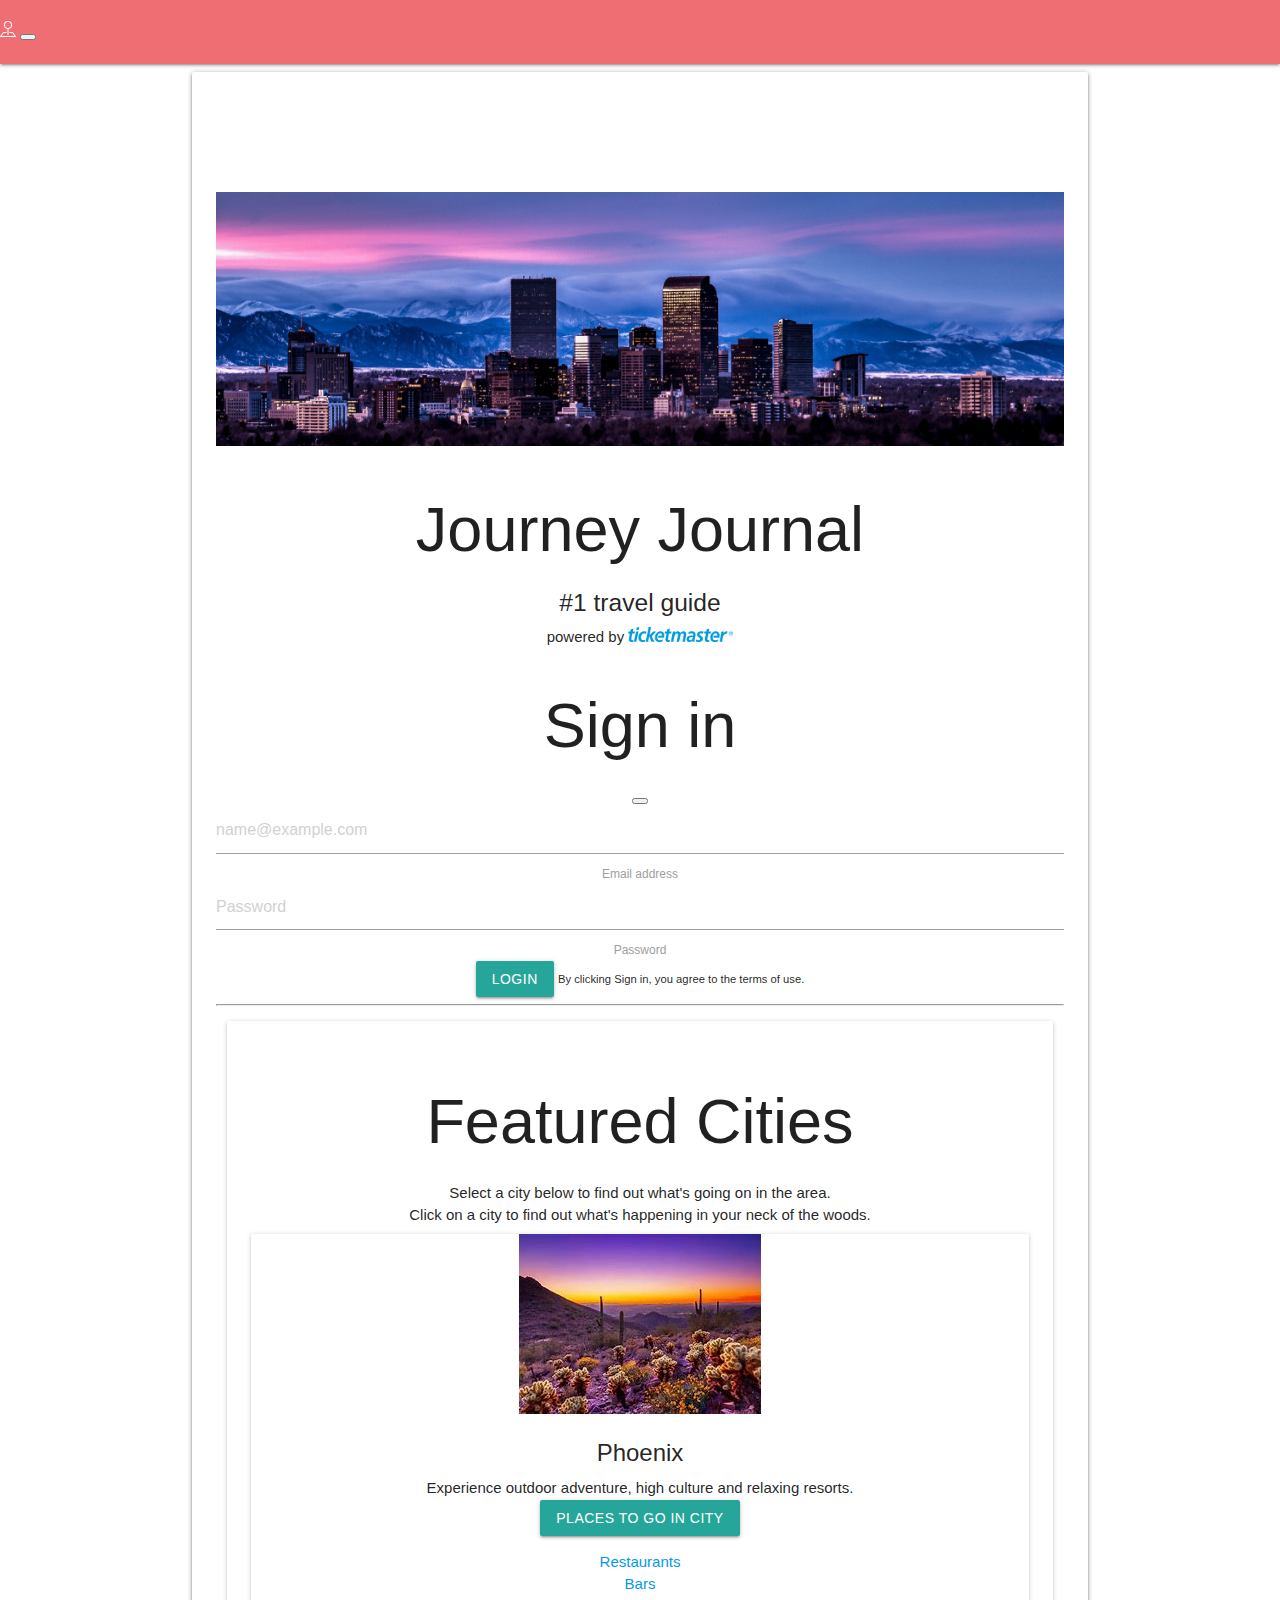
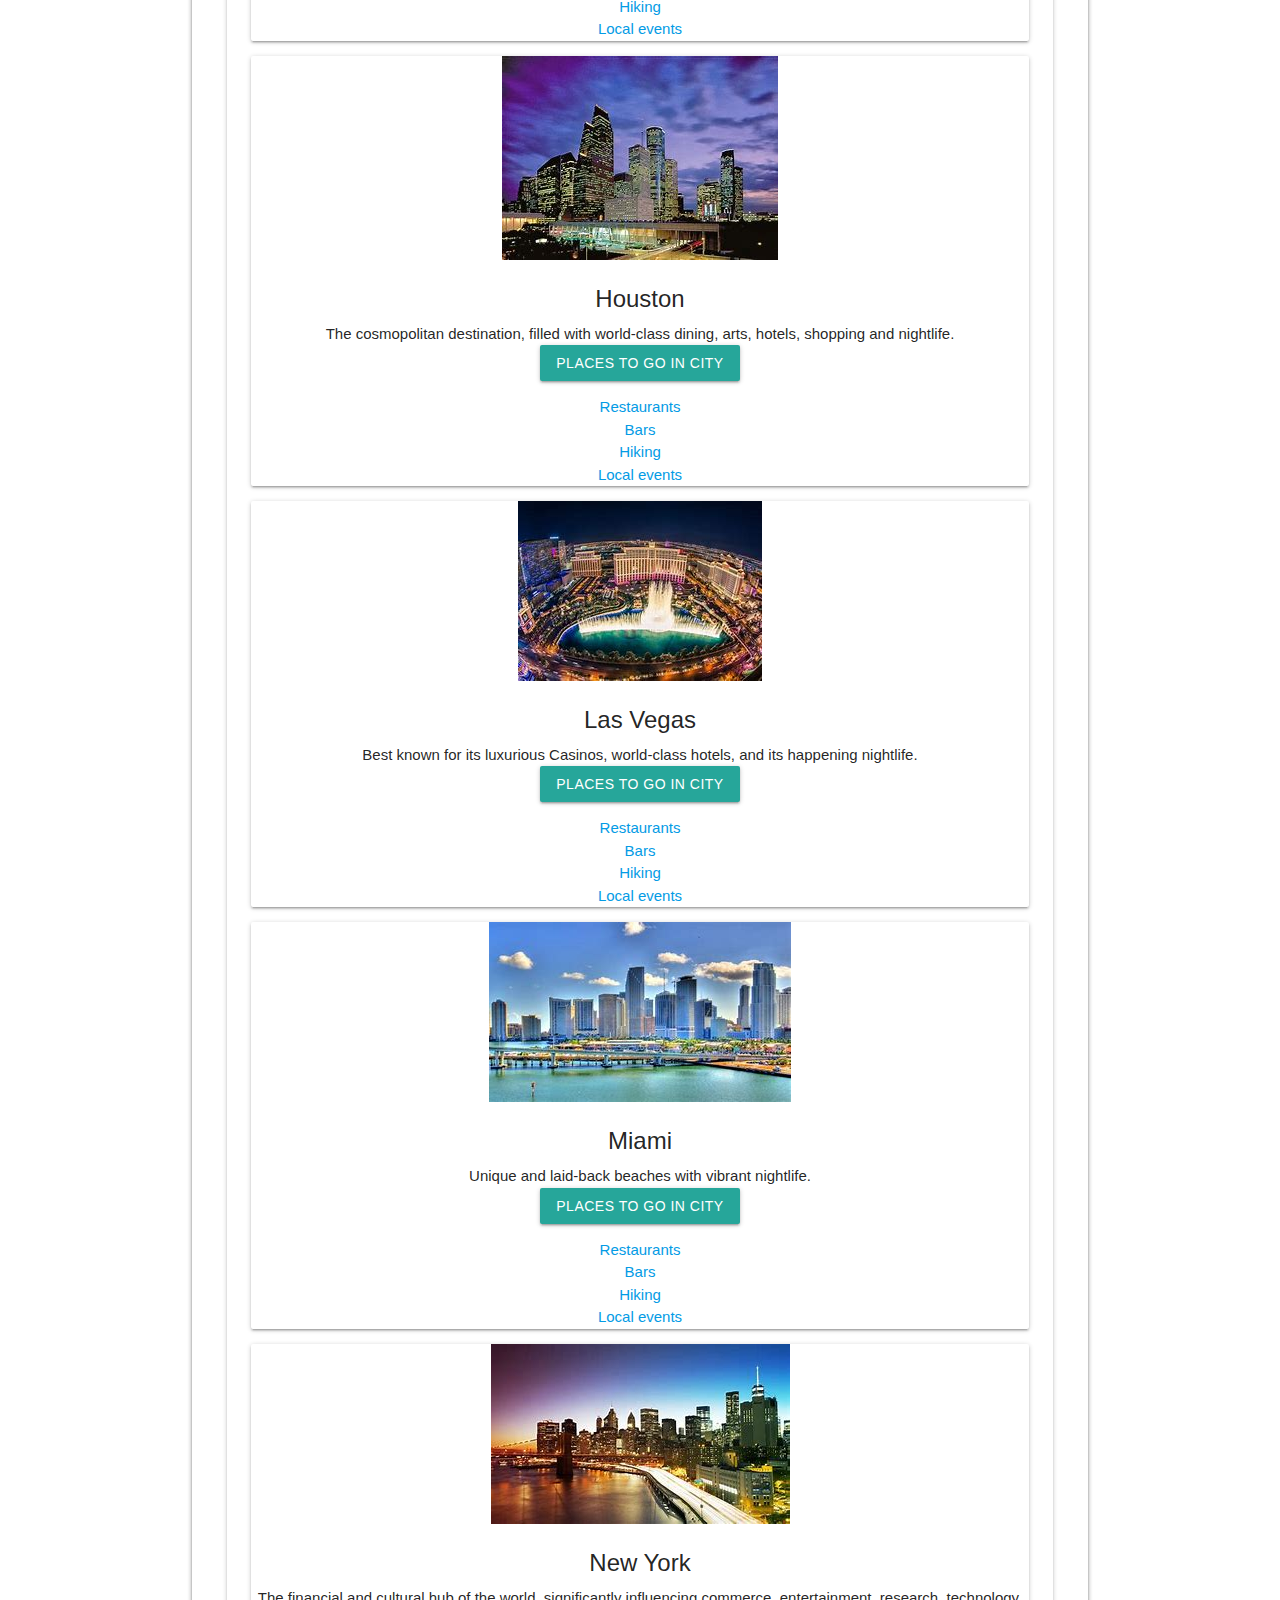
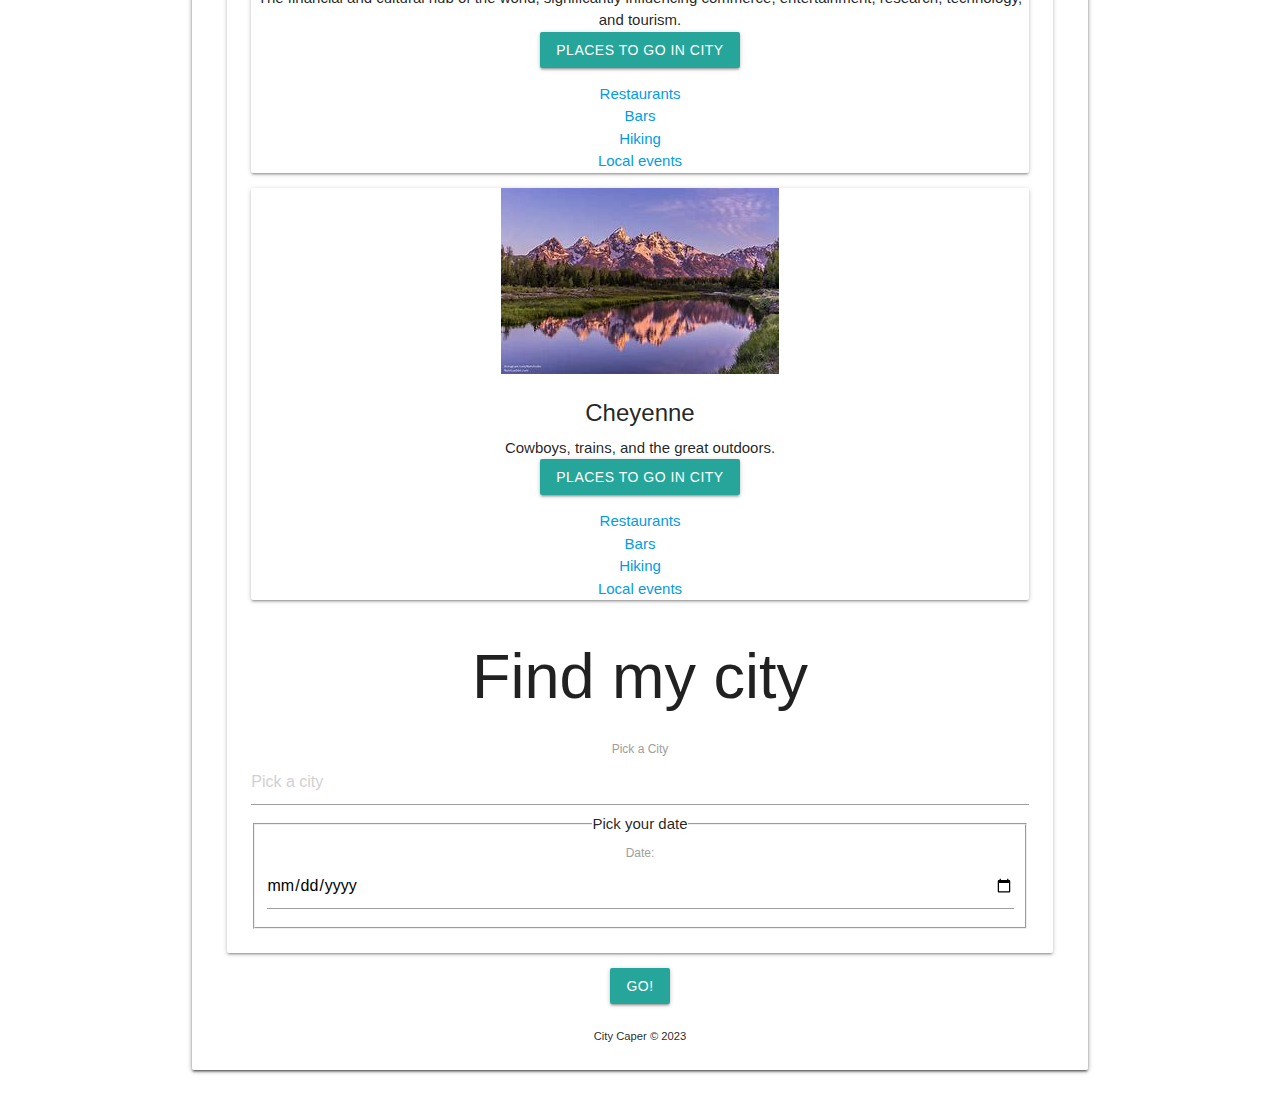
==== commit 703a4474: "updated HTML with header and footer" ====
--- a/index.html
+++ b/index.html
@@ -9,14 +9,15 @@
   <link rel="stylesheet" href="https://cdnjs.cloudflare.com/ajax/libs/materialize/1.0.0/css/materialize.min.css">
   <link rel="stylesheet" href="https://maxcdn.bootstrapcdn.com/font-awesome/4.5.0/css/font-awesome.min.css" />
   <link href="https://fonts.googleapis.com/css?family=Amatic+SC&display=swap" rel="stylesheet">
+  <link rel="stylesheet" href="assets/css/style.css">
+  <link rel="stylesheet" href="bootstrap.css">
   <link href="https://cdn.jsdelivr.net/npm/bootstrap@5.3.0-alpha3/dist/css/bootstrap.min.css" rel="stylesheet" integrity="sha384-KK94CHFLLe+nY2dmCWGMq91rCGa5gtU4mk92HdvYe+M/SXH301p5ILy+dN9+nJOZ" crossorigin="anonymous">
-  <link rel="stylesheet" href="./develop/cs/style.css">
-  <link rel="stylesheet" href="npm i bootstrap-icons">
-  <title>Travel Guide</title>
-  <link rel="icon" type="image/png" href="citys.webp">
+  <title>Journey Journal Travel Guide</title>
+  <link rel="icon" type="image/png" href="./citys.webp">
 </head>
 
 <body>
+  <!-- added a header -->
   <header>
     <nav class="navbar navbar-expand-lg bg-body-tertiary">
       <div class="container-fluid">
@@ -57,50 +58,193 @@
       <div class="card">
         <div class="card-panel center-align" id="title">
           <img id="logo" src="citys.webp" style="width: 100%;">
-          <h1 id="site-name" style="clear: right;">Travel Guide</h1>
-          <span id="ticketmaster">Powered by <img id="tm-logo" src="./tm-logo.png"
+
+          <h1 id="site-name" style="clear: right;">Journey Journal</h1>
+            <h5>#1 travel guide</h5>
+          <span id="ticketmaster">powered by <img id="tm-logo" src="./tm-logo.png"
               style="width: 7em; height: 1em"></span>
-          <!-- <a class="btn buttons right" id="login-btn">LOGIN</a> -->
-        </div>
-      </div>
-      <!-- <div id="back">
+            
+              <!--sign in with bootstrap-->
+              <div class="modal-content rounded-4 shadow">
+                <div class="modal-header p-5 pb-4 border-bottom-0">
+                  <h1 class="fw-bold mb-0 fs-2">Sign in</h1>
+                  <button type="button" class="btn-close" data-bs-dismiss="modal" aria-label="Close"></button>
+                </div>
+          
+                <div class="modal-body p-5 pt-0">
+                  <form class="">
+                    <div class="form-floating mb-3">
+                      <input type="email" class="form-control rounded-3" id="floatingInput" placeholder="name@example.com">
+                      <label for="floatingInput">Email address</label>
+                    </div>
+                    <div class="form-floating mb-3">
+                      <input type="password" class="form-control rounded-3" id="floatingPassword" placeholder="Password">
+                      <label for="floatingPassword">Password</label>
+                    </div>
+                    <button class="w-100 mb-2 btn btn-lg rounded-3 btn-primary" type="submit">Login</button>
+                    <small class="text-body-secondary">By clicking Sign in, you agree to the terms of use.</small>
+                    <hr class="my-4">
+                  </form>
+                </div>
+              </div>
+              <!--end of bootstrap signin-->
+          
+        <!--back button--</div>
+      </div>
+      <div id="back">
         <a id="back-btn" class="btn-flat">BACK</a>
-      </div> -->
-  
-      
+      </div>-->
       <div class="row no-margin-bottom">
         <div class="col s12">
           <div class="card" id="welcome">
             <div class="card-content">
-              <p class="card-title">About To visit</p>
-              <p>Select a city below to find out what's going on in the area. Click GO! to find out what's
-                happening in your neck of the woods.</p>
-              </div>
+
+
+              <!--change background box with bootstrap-->
+              <div class="p-5 mb-4 bg-body-tertiary rounded-3">
+                <div class="container-fluid py-5">
+                  <h1 class="display-5 fw-bold">Featured Cities</h1>
+                  <p class="col-md-10 fs-4">Select a city below to find out what's going on in the area. <br> Click on a city to find out what's happening in your neck of the woods.</p>
+                  <div class="card-group">
+                    <div class="card">
+                      <img src="arizona.jpg" class="card-img-top" alt="...">
+                      <div class="card-body">
+                        <h5 class="card-title">Phoenix</h5>
+                        <p class="card-text">Experience outdoor adventure, high culture and relaxing resorts.</p>
+                        <div class="btn-group" role="group">
+                        <button type="button" class="btn btn-primary dropdown-toggle" data-bs-toggle="dropdown" aria-expanded="false">
+                          Places to go in city
+                        </button>
+                        <ul class="dropdown-menu">
+                          <li><a class="dropdown-item" href="https://www.yelp.com/search?find_desc=restaurants&find_loc=Phoenix%2C+AZ">Restaurants</a></li>
+                          <li><a class="dropdown-item" href="https://www.barpx.com/best-bars-in-phoenix/#:~:text=10%20Best%20Phoenix%20Bars%201%20UnderTow%20Exotic%20craft,Grand%20...%208%20Stardust%20Pinbar%20...%20More%20items">Bars</a></li>
+                          <li><a class="dropdown-item" href="https://www.yelp.com/search?cflt=hiking&find_loc=Phoenix%2C+AZ#:~:text=The%20Best%2010%20Hiking%20near%20me%20in%20Phoenix%2C,8.%20Cholla%20Trail%2089%20Hiking%20...%20More%20items">Hiking</a></li>
+                          <li><a class="dropdown-item" href="https://www.ticketmaster.com/discover/concerts/phoenix">Local events</a></li>
+                        </ul>
+                      </div>
+                      </div>
+                    </div>
+                    <div class="card">
+                      <img src="houstoncitylights.jpg" class="card-img-top" alt="...">
+                      <div class="card-body">
+                        <h5 class="card-title">Houston</h5>
+                        <p class="card-text"> The cosmopolitan destination, filled with world-class dining, arts, hotels, shopping and nightlife.</p>
+                        <div class="btn-group" role="group">
+                          <button type="button" class="btn btn-primary dropdown-toggle" data-bs-toggle="dropdown" aria-expanded="false">
+                            Places to go in city
+                          </button>
+                          <ul class="dropdown-menu">
+                            <li><a class="dropdown-item" href="https://www.yelp.com/search?cflt=restaurants&find_loc=Houston%2C+TX">Restaurants</a></li>
+                            <li><a class="dropdown-item" href="https://www.yelp.com/search?cflt=bars&find_loc=Houston%2C+TX#:~:text=The%20Best%2010%20Bars%20near%20me%20in%20Houston%2C,8.%20E2%20Ultra%20Lounge%208%20...%20More%20items">Bars</a></li>
+                            <li><a class="dropdown-item" href="https://www.yelp.com/search?find_desc=hiking+trails&find_loc=Houston%2C+TX#:~:text=Best%20hiking%20trails%20Near%20Me%20in%20Houston%2C%20TX,Sandy%20Reed%20Memorial%20Trail%2010%20...%20More%20items">Hiking</a></li>
+                            <li><a class="dropdown-item" href="https://www.ticketmaster.com/discover/arts-theater/houston">Local events</a></li>
+                          </ul>
+                        </div>
+                      </div>
+                    </div>
+                    <div class="card">
+                      <img src="lasvegas.jpg" class="card-img-top" alt="...">
+                      <div class="card-body">
+                        <h5 class="card-title">Las Vegas</h5>
+                        <p class="card-text"> Best known for its luxurious Casinos, world-class hotels, and its happening nightlife.</p>
+                        <div class="btn-group" role="group">
+                          <button type="button" class="btn btn-primary dropdown-toggle" data-bs-toggle="dropdown" aria-expanded="false">
+                            Places to go in city
+                          </button>
+                          <ul class="dropdown-menu">
+                            <li><a class="dropdown-item" href="https://www.yelp.com/search?cflt=restaurants&find_loc=Las+Vegas%2C+NV">Restaurants</a></li>
+                            <li><a class="dropdown-item" href="https://www.yelp.com/search?find_desc=Bars&find_loc=Las+Vegas%2C+NV#:~:text=Best%20Bars%20near%20me%20in%20Las%20Vegas%2C%20Nevada,8.%20The%20Chandelier%201733%20Lounges%20...%20More%20items">Bars</a></li>
+                            <li><a class="dropdown-item" href="https://www.yelp.com/search?cflt=hiking&find_loc=Las+Vegas%2C+NV#:~:text=The%20Best%2010%20Hiking%20near%20me%20in%20Las,Cliff%20Shadows%20Trailhead%2013%20Hiking%20...%20More%20items">Hiking</a></li>
+                            <li><a class="dropdown-item" href="https://www.ticketmaster.com/discover/concerts/las-vegas">Local events</a></li>
+                          </ul>
+                        </div>
+                      </div>
+                    </div>
+                  </div>
+                  <div class="card-group">
+                    <div class="card">
+                      <img src="miami.jpg" class="card-img-top" alt="...">
+                      <div class="card-body">
+                        <h5 class="card-title">Miami</h5>
+                        <p class="card-text">Unique and laid-back beaches with vibrant nightlife.</p>
+                        <div class="btn-group" role="group">
+                        <button type="button" class="btn btn-primary dropdown-toggle" data-bs-toggle="dropdown" aria-expanded="false">
+                          Places to go in city
+                        </button>
+                        <ul class="dropdown-menu">
+                          <li><a class="dropdown-item" href="https://www.yelp.com/search?cflt=restaurants&find_loc=Las+Vegas%2C+NV">Restaurants</a></li>
+                          <li><a class="dropdown-item" href="https://www.yelp.com/search?cflt=bars&find_loc=Las+Vegas%2C+NV#:~:text=The%20Best%2010%20Bars%20near%20me%20in%20Las,8.%20The%20Chandelier%201733%20Lounges%20...%20More%20items">Bars</a></li>
+                          <li><a class="dropdown-item" href="https://www.yelp.com/search?cflt=hiking&find_loc=Las+Vegas%2C+NV#:~:text=The%20Best%2010%20Hiking%20near%20me%20in%20Las,Cliff%20Shadows%20Trailhead%2013%20Hiking%20...%20More%20items">Hiking</a></li>
+                          <li><a class="dropdown-item" href="https://www.ticketmaster.com/discover/concerts/las-vegas">Local events</a></li>
+                        </ul>
+                      </div>
+                      </div>
+                    </div>
+                    <div class="card">
+                      <img src="newyork.jpg" class="card-img-top" alt="...">
+                      <div class="card-body">
+                        <h5 class="card-title">New York</h5>
+                        <p class="card-text">The financial and cultural hub of the world, significantly influencing commerce, entertainment, research, technology, and tourism.</p>
+                        <div class="btn-group" role="group">
+                          <button type="button" class="btn btn-primary dropdown-toggle" data-bs-toggle="dropdown" aria-expanded="false">
+                            Places to go in city
+                          </button>
+                          <ul class="dropdown-menu">
+                            <li><a class="dropdown-item" href="https://www.yelp.com/search?find_desc=Restaurants&find_loc=New+York%2C+NY">Restaurants</a></li>
+                            <li><a class="dropdown-item" href="https://www.yelp.com/search?cflt=bars&find_loc=New+York%2C+NY#:~:text=The%20Best%2010%20Bars%20near%20me%20in%20New,8.%20Signal%20154%20Korean%20Pubs%20...%20More%20items">Bars</a></li>
+                            <li><a class="dropdown-item" href="https://www.yelp.com/search?cflt=hiking&find_loc=New+York%2C+NY#:~:text=The%20Best%2010%20Hiking%20in%20New%20York%2C%20New,Lakes%20Nature%20Preserve%2012%20Hiking%20...%20More%20items">Hiking</a></li>
+                            <li><a class="dropdown-item" href="https://www.ticketmaster.com/discover/concerts/new-york">Local events</a></li>
+                          </ul>
+                        </div>
+                      </div>
+                    </div>
+                    <div class="card">
+                      <img src="wyoming.jpg" class="card-img-top" alt="...">
+                      <div class="card-body">
+                        <h5 class="card-title">Cheyenne</h5>
+                        <p class="card-text">Cowboys, trains, and the great outdoors.</p>
+                        <div class="btn-group" role="group">
+                          <button type="button" class="btn btn-primary dropdown-toggle" data-bs-toggle="dropdown" aria-expanded="false">
+                            Places to go in city
+                          </button>
+                          <ul class="dropdown-menu">
+                            <li><a class="dropdown-item" href="https://www.yelp.com/search?cflt=restaurants&find_loc=Cheyenne%2C+WY">Restaurants</a></li>
+                            <li><a class="dropdown-item" href="https://www.yelp.com/search?find_desc=bars&find_loc=Cheyenne%2C+WY#:~:text=Best%20bars%20near%20me%20in%20Cheyenne%2C%20Wyoming%201,Grill%2073%20Country%20Dance%20Halls%20...%20More%20items">Bars</a></li>
+                            <li><a class="dropdown-item" href="https://www.yelp.com/search?find_desc=Hiking+Trails&find_loc=Cheyenne%2C+WY#:~:text=Best%20Hiking%20Trails%20Near%20Me%20in%20Cheyenne%2C%20WY,Open%20Space%204.7%20%283%20reviews%29%20...%20More%20items">Hiking</a></li>
+                            <li><a class="dropdown-item" href="https://www.ticketmaster.com/Cheyenne-Civic-Center-tickets-Cheyenne/venue/246783?irgwc=1&clickid=WqyxtzQkExyNWuLUdnXccTazUkAVGRRYES4DRQ0&camefrom=CFC_BUYAT_390418&impradid=390418&REFERRAL_ID=tmfeedbuyat390418&wt.mc_id=aff_BUYAT_390418&utm_source=390418-Wildfire%20Systems&impradname=Wildfire%20Systems&utm_medium=affiliate&ircid=4272">Local events</a></li>
+                          </ul>
+                        </div>
+                      </div>
+                    </div>
+                  </div>
+                  <!--end of second collumn-->
+                </div>
+              </div>
+               <!--pick a city buttons-->
+      <form id="user-input">
+               <h1 class="display-5 fw-bold">Find my city</h1>
+        <div class="col-md-6 col-xxl-4 my-5 mx-auto">
+          <div class="d-grid gap-2">
+            <div class="form-floating mb-3">
+              <label for="floatingInput">Pick a City</label>
+              <input type="text" class="form-control rounded-3" id="city-name" placeholder="Pick a city">
+        </div>
+        <!--end of pick a city-->
+
+                <!--end of all bootstrap-->
+
+                <!--datepicker- youtube link: https://youtu.be/VCklKwo2TmQ-->
+                <fieldset>
+                  <legend>Pick your date</legend>
+                  <label for="my-date-picker">Date:
+                    <input id="my-date-picker" type="date" min="2022-12-31" name="2040-02-01" value="">
+                      <!--to mark special events --<option value="2023-01-05(date of event)" label="(event name)"></option>-->
+                  </label>
+                </fieldset>
+                <!--end of datepicker-->
             </div>
-            <!-- search bar -->
-            <div class="wrap">
-              <div class="search">
-                 <input type="text" class="searchTerm" placeholder="Where do you want to go?">
-                 <button type="submit" class="searchButton">
-                   <i class="fa fa-search"></i>
-                </button>
-              </div>
-           </div>
-            <!-- FOOTER -->
-      <footer id="sticky-footer" class="flex-shrink-0 py-4 bg-dark text-white-50">
-          <div class="container text-center">
-            <small>Travel Guide &copy; 2023</small>
-          </div>
-      </footer>
-            
-            <div id="modal1" class="modal">
-              <div class="modal-content error">
-                <div class="center-align">
-                  <h4>OOPS</h4>
-                  <p>You forgot to tell us what you want to do. Go back and make a selection.</p><a href="#!"
-                  class="modal-close btn-flat error" id="modal-ok">OK</a>
-
-          </div>
+          </div>
+        </div>
         </div>
       </div>
         <button class="btn btn-primary" type="submit">Go!</button>
@@ -131,6 +275,12 @@
   <h2 id="city-attractions">attractions placeholder</h2>
   <ul id="attractions"></ul>
 </div>
+<!-- ADDED FOOTER -->
+<footer id="sticky-footer" class="flex-shrink-0 py-4 bg-dark text-white-50">
+  <div class="container text-center">
+    <small>City Caper &copy; 2023</small>
+  </div>
+</footer>
       
 
 
@@ -539,4 +689,5 @@
 
 <script src="./chris/script.js"></script>
 </body>
+
 </html>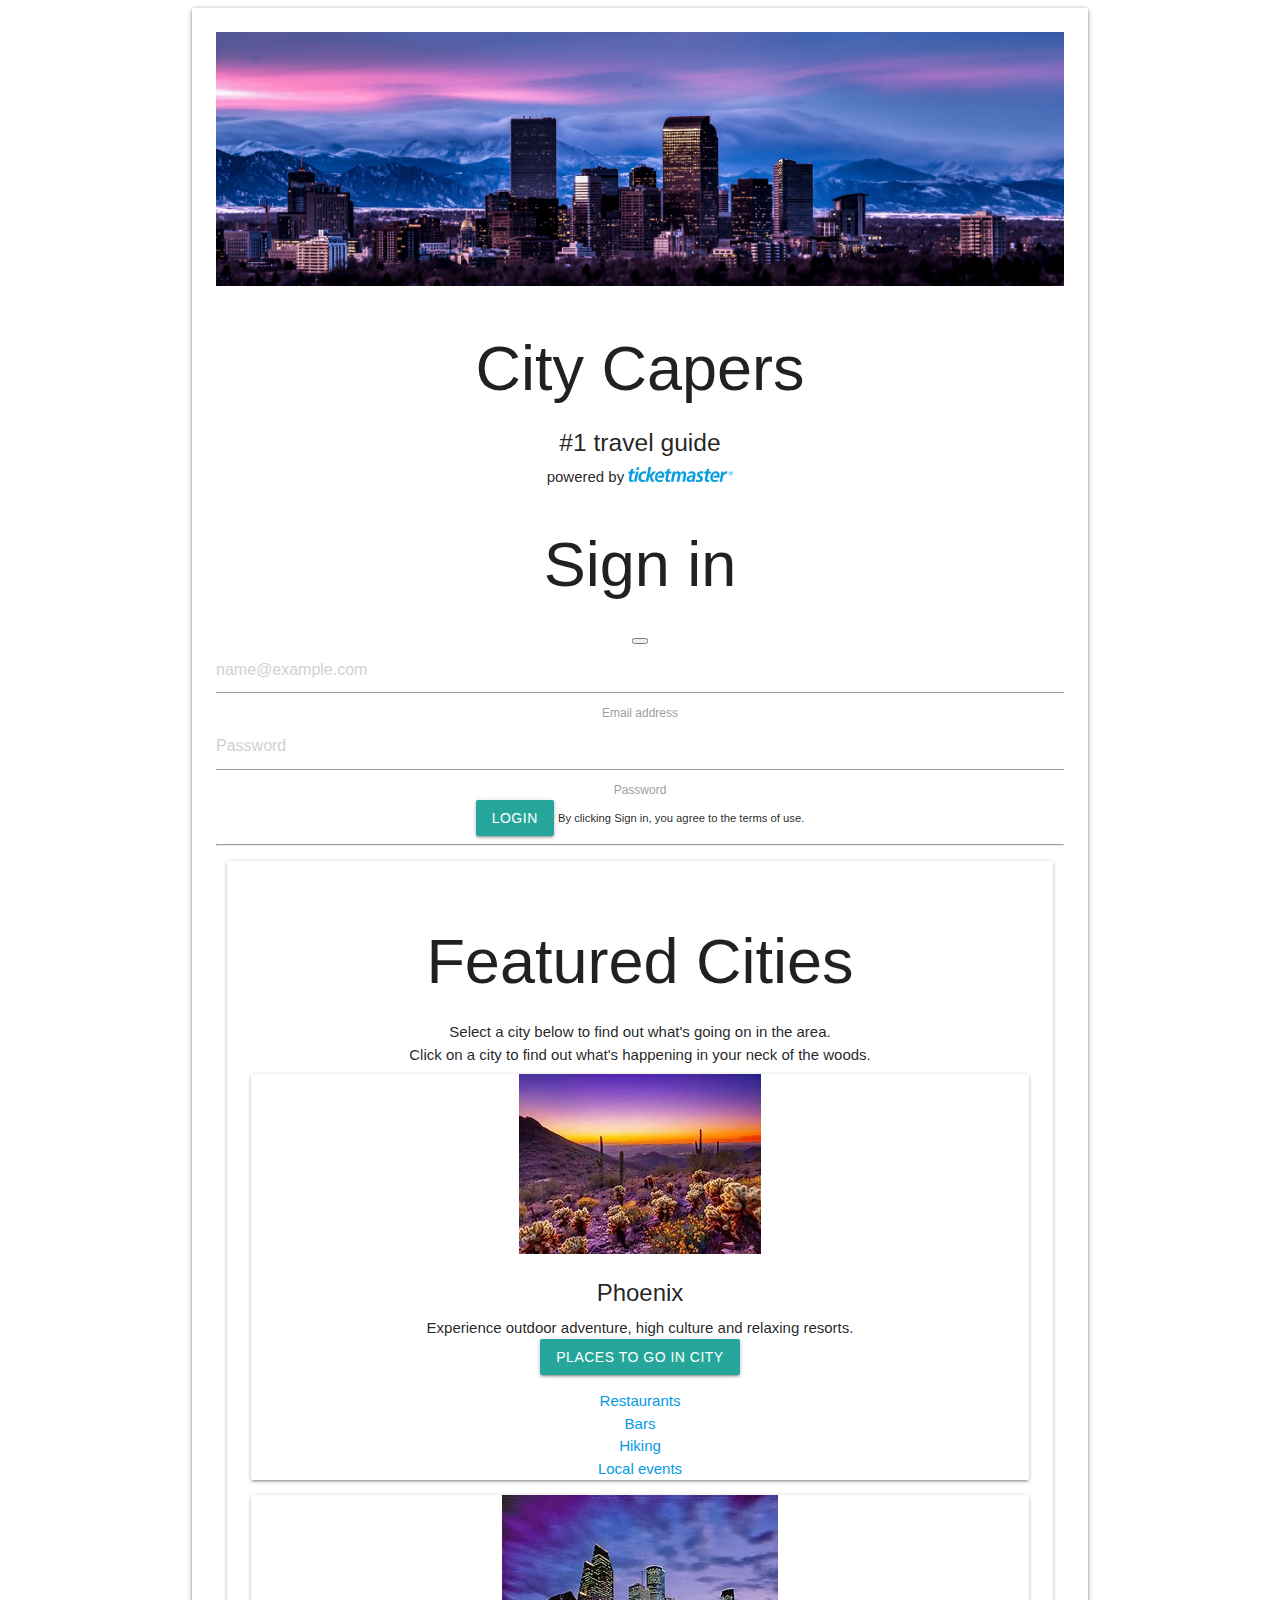
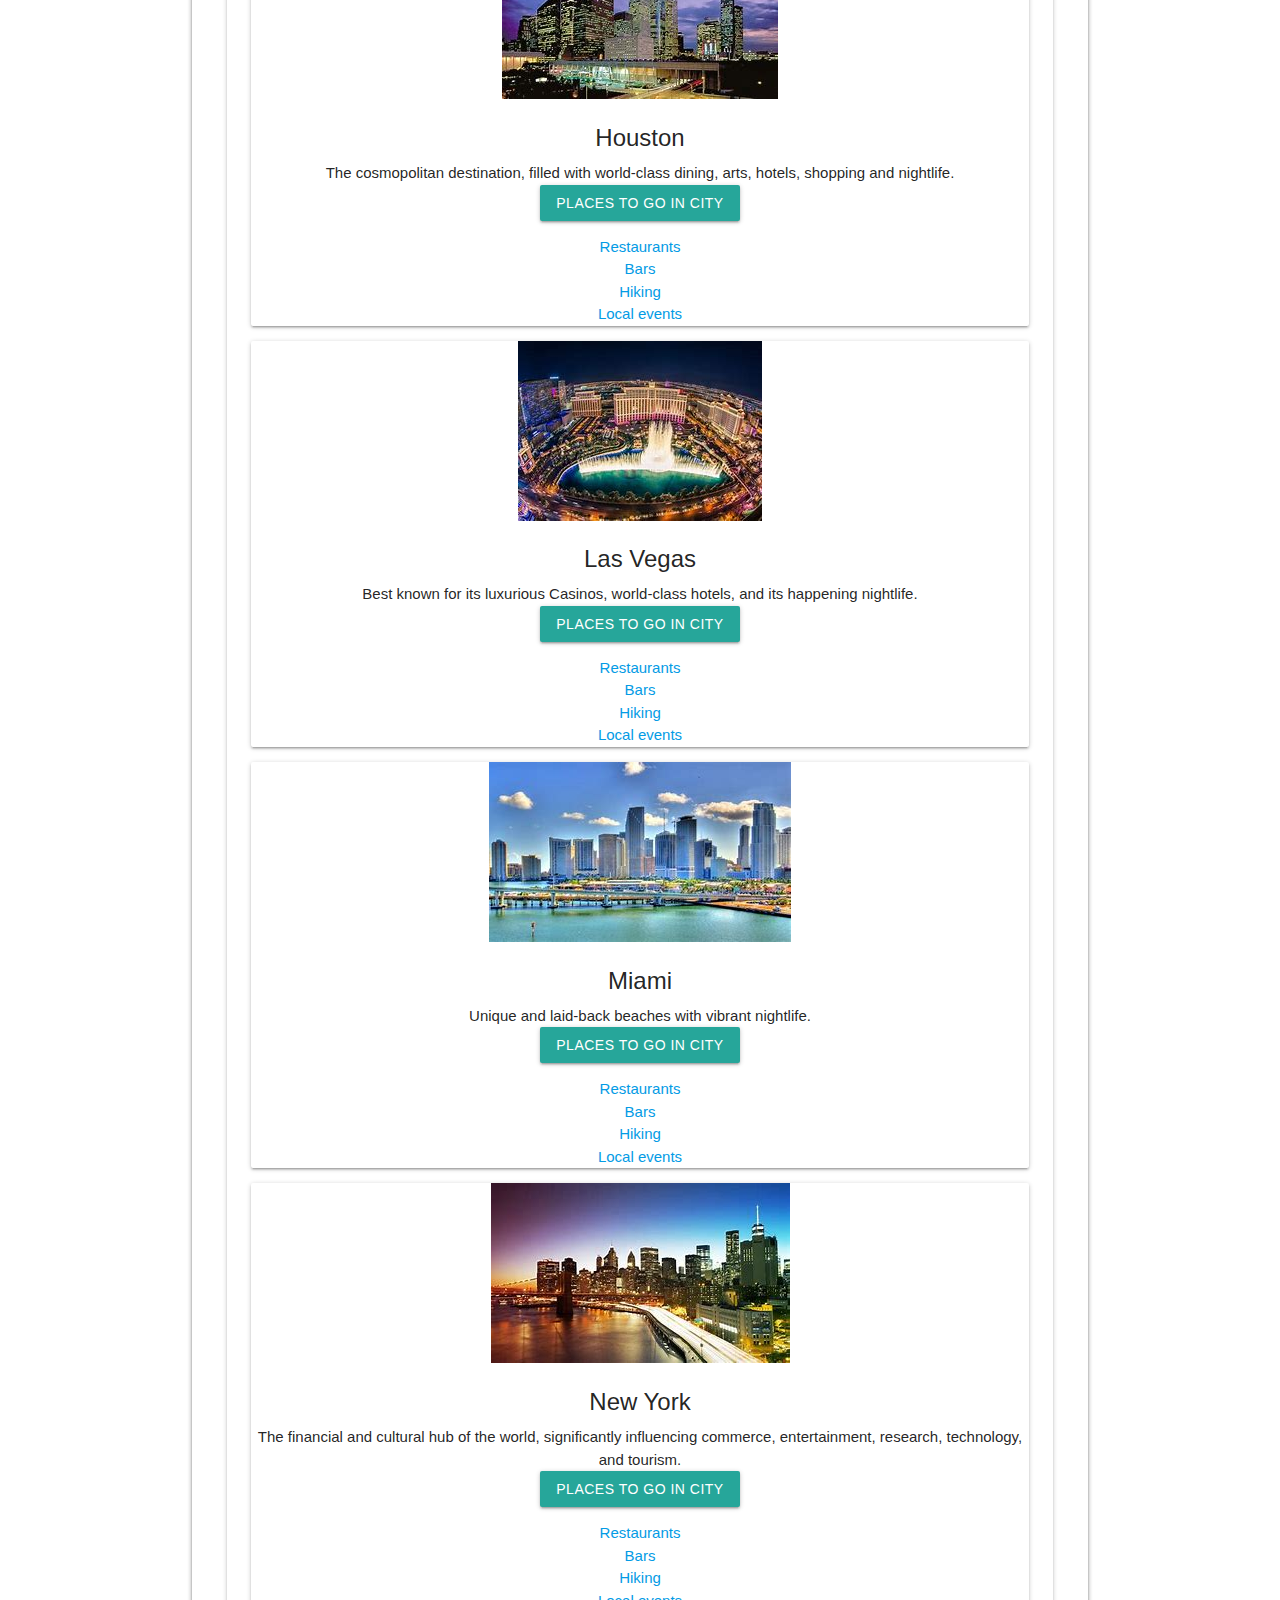
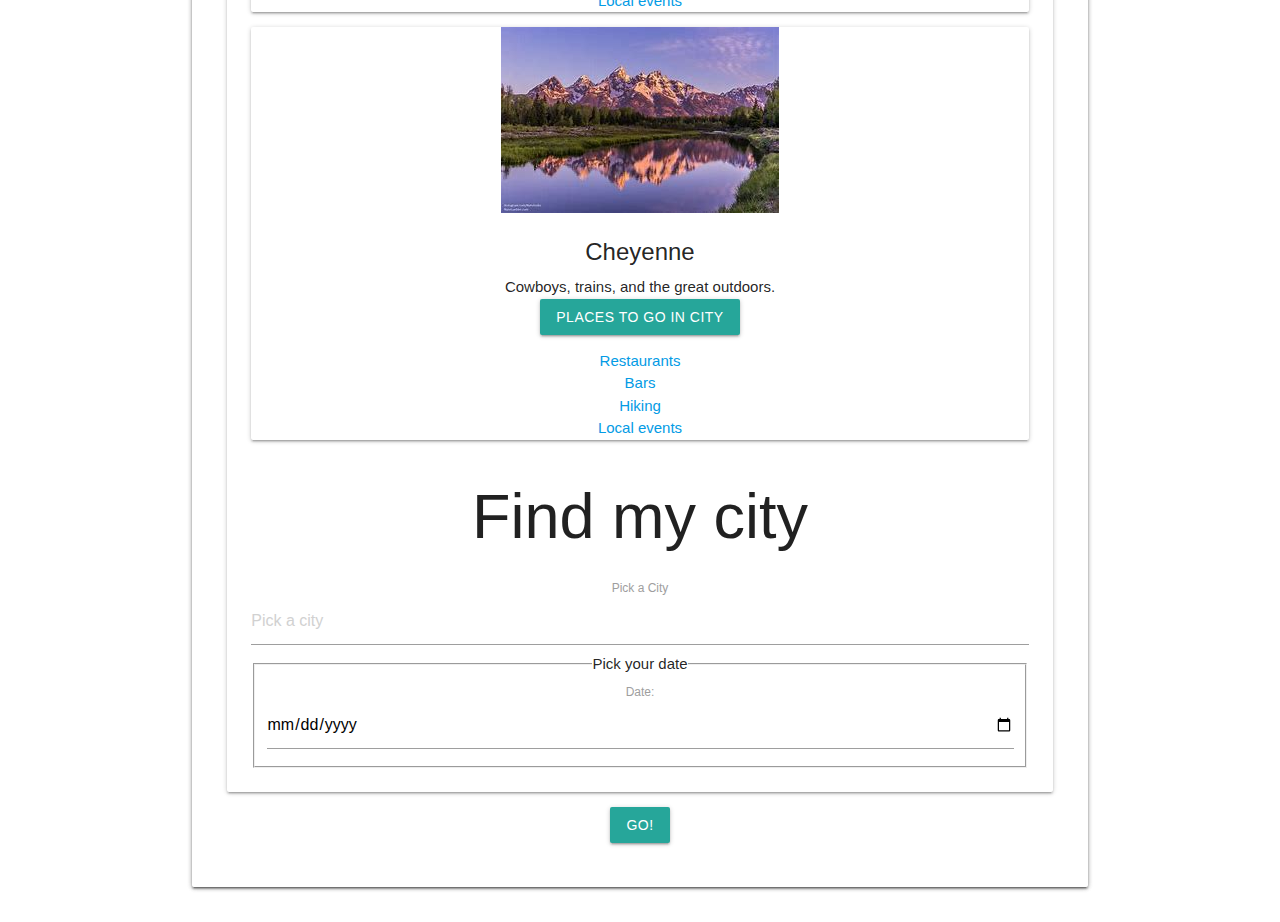
==== commit c8cd5265: "Merge pull request #9 from ALugo0823/chris" ====
--- a/index.html
+++ b/index.html
@@ -12,54 +12,19 @@
   <link rel="stylesheet" href="assets/css/style.css">
   <link rel="stylesheet" href="bootstrap.css">
   <link href="https://cdn.jsdelivr.net/npm/bootstrap@5.3.0-alpha3/dist/css/bootstrap.min.css" rel="stylesheet" integrity="sha384-KK94CHFLLe+nY2dmCWGMq91rCGa5gtU4mk92HdvYe+M/SXH301p5ILy+dN9+nJOZ" crossorigin="anonymous">
-  <title>Journey Journal Travel Guide</title>
+  <title>City Capers</title>
   <link rel="icon" type="image/png" href="./citys.webp">
 </head>
 
 <body>
-  <!-- added a header -->
-  <header>
-    <nav class="navbar navbar-expand-lg bg-body-tertiary">
-      <div class="container-fluid">
-        <svg xmlns="http://www.w3.org/2000/svg" width="16" height="16" fill="currentColor" class="bi bi-pin-map" viewBox="0 0 16 16">
-          <path fill-rule="evenodd" d="M3.1 11.2a.5.5 0 0 1 .4-.2H6a.5.5 0 0 1 0 1H3.75L1.5 15h13l-2.25-3H10a.5.5 0 0 1 0-1h2.5a.5.5 0 0 1 .4.2l3 4a.5.5 0 0 1-.4.8H.5a.5.5 0 0 1-.4-.8l3-4z"/>
-          <path fill-rule="evenodd" d="M8 1a3 3 0 1 0 0 6 3 3 0 0 0 0-6zM4 4a4 4 0 1 1 4.5 3.969V13.5a.5.5 0 0 1-1 0V7.97A4 4 0 0 1 4 3.999z"/>
-        </svg>        
-        <button class="navbar-toggler" type="button" data-bs-toggle="collapse" data-bs-target="#navbarSupportedContent" aria-controls="navbarSupportedContent" aria-expanded="false" aria-label="Toggle navigation">
-          <span class="navbar-toggler-icon"></span>
-        </button>
-        <div class="collapse navbar-collapse" id="navbarSupportedContent">
-          <ul class="navbar-nav me-auto mb-2 mb-lg-0">
-            <li class="nav-item">
-              <a class="nav-link active" aria-current="page" href="#">Featured Cities</a>
-            </li>
-            <li class="nav-item">
-              <a class="nav-link" href="#">About us</a>
-            </li>
-            <li class="nav-item dropdown">
-              <a class="nav-link dropdown-toggle" href="#" role="button" data-bs-toggle="dropdown" aria-expanded="false">
-                Dropdown
-              </a>
-              <ul class="dropdown-menu">
-                <li><a class="dropdown-item" href="#">Action</a></li>
-                <li><a class="dropdown-item" href="#">Another action</a></li>
-                <li><hr class="dropdown-divider"></li>
-                <li><a class="dropdown-item" href="#">Something else here</a></li>
-              </ul>
-            </li>
-          </ul>
-        </div>
-      </div>
-    </nav>
-  </header>
-
+  
   <div class="container">
     <div class="row no-margin-bottom">
       <div class="card">
         <div class="card-panel center-align" id="title">
           <img id="logo" src="citys.webp" style="width: 100%;">
 
-          <h1 id="site-name" style="clear: right;">Journey Journal</h1>
+          <h1 id="site-name" style="clear: right;">City Capers</h1>
             <h5>#1 travel guide</h5>
           <span id="ticketmaster">powered by <img id="tm-logo" src="./tm-logo.png"
               style="width: 7em; height: 1em"></span>
@@ -249,39 +214,45 @@
       </div>
         <button class="btn btn-primary" type="submit">Go!</button>
       </div>
-      <div id="previous-searches">
+<div class="new-search container rounded-4 shadow m5" id="previous-searches">
         <h2>Previous Searches:</h2>
         <ul id="city-searches"></ul>
       </div>
       </form>
 <div id="search-results">
-  <h1 id="results-title">placeholder</h1>
-
-  <h2 id="city-events">event placeholder</h2>
-  <ul id="events"></ul>
-
-  <h2 id="city-restaurants">restaurant placeholder</h2>
-  <ul id="restaurants"></ul>
-
-  <h2 id="city-entertainment">entertainment placeholder</h2>
-  <ul id="entertainment"></ul>
-
-  <h2 id="city-leisure">leisure placeholder</h2>
-  <ul id="leisure"></ul>
-
-  <h2 id="city-sights">sights placeholder</h2>
-  <ul id="sights"></ul>
-
-  <h2 id="city-attractions">attractions placeholder</h2>
-  <ul id="attractions"></ul>
-</div>
-<!-- ADDED FOOTER -->
-<footer id="sticky-footer" class="flex-shrink-0 py-4 bg-dark text-white-50">
-  <div class="container text-center">
-    <small>City Caper &copy; 2023</small>
+    <h1 class="new-search rounded-4 shadow m5" id="results-title">placeholder</h1>
+
+
+   <div class="new-search container rounded-4 shadow">
+      <h2 id="city-events">event placeholder</h2>
+     <ul id="events"></ul>
+    </div>
+
+    <div class="new-search container rounded-4 shadow">
+      <h2 id="city-restaurants">restaurant placeholder</h2>
+      <ul id="restaurants"></ul>
+    </div>
+
+    <div class="new-search container rounded-4 shadow">
+      <h2 id="city-entertainment">entertainment placeholder</h2>
+      <ul id="entertainment"></ul>
+    </div>
+
+    <div class="new-search container rounded-4 shadow">
+      <h2 id="city-leisure">leisure placeholder</h2>
+      <ul id="leisure"></ul>
+    </div>
+
+    <div class="new-search container rounded-4 shadow">
+      <h2 id="city-sights">sights placeholder</h2>
+      <ul id="sights"></ul>
+    </div>
+
+    <div class="new-search container rounded-4 shadow">
+      <h2 id="city-attractions">attractions placeholder</h2>
+      <ul id="attractions"></ul>
+    </div>
   </div>
-</footer>
-      
 
 
         <!-- <div id="cty-img">
--- a/assets/css/style.css
+++ b/assets/css/style.css
@@ -0,0 +1,9 @@
+.new-search{
+    background-color: rgb(29, 10, 54);
+    color: white;
+    margin: 3px;
+}
+
+#results-title{
+    margin: 3px;
+}
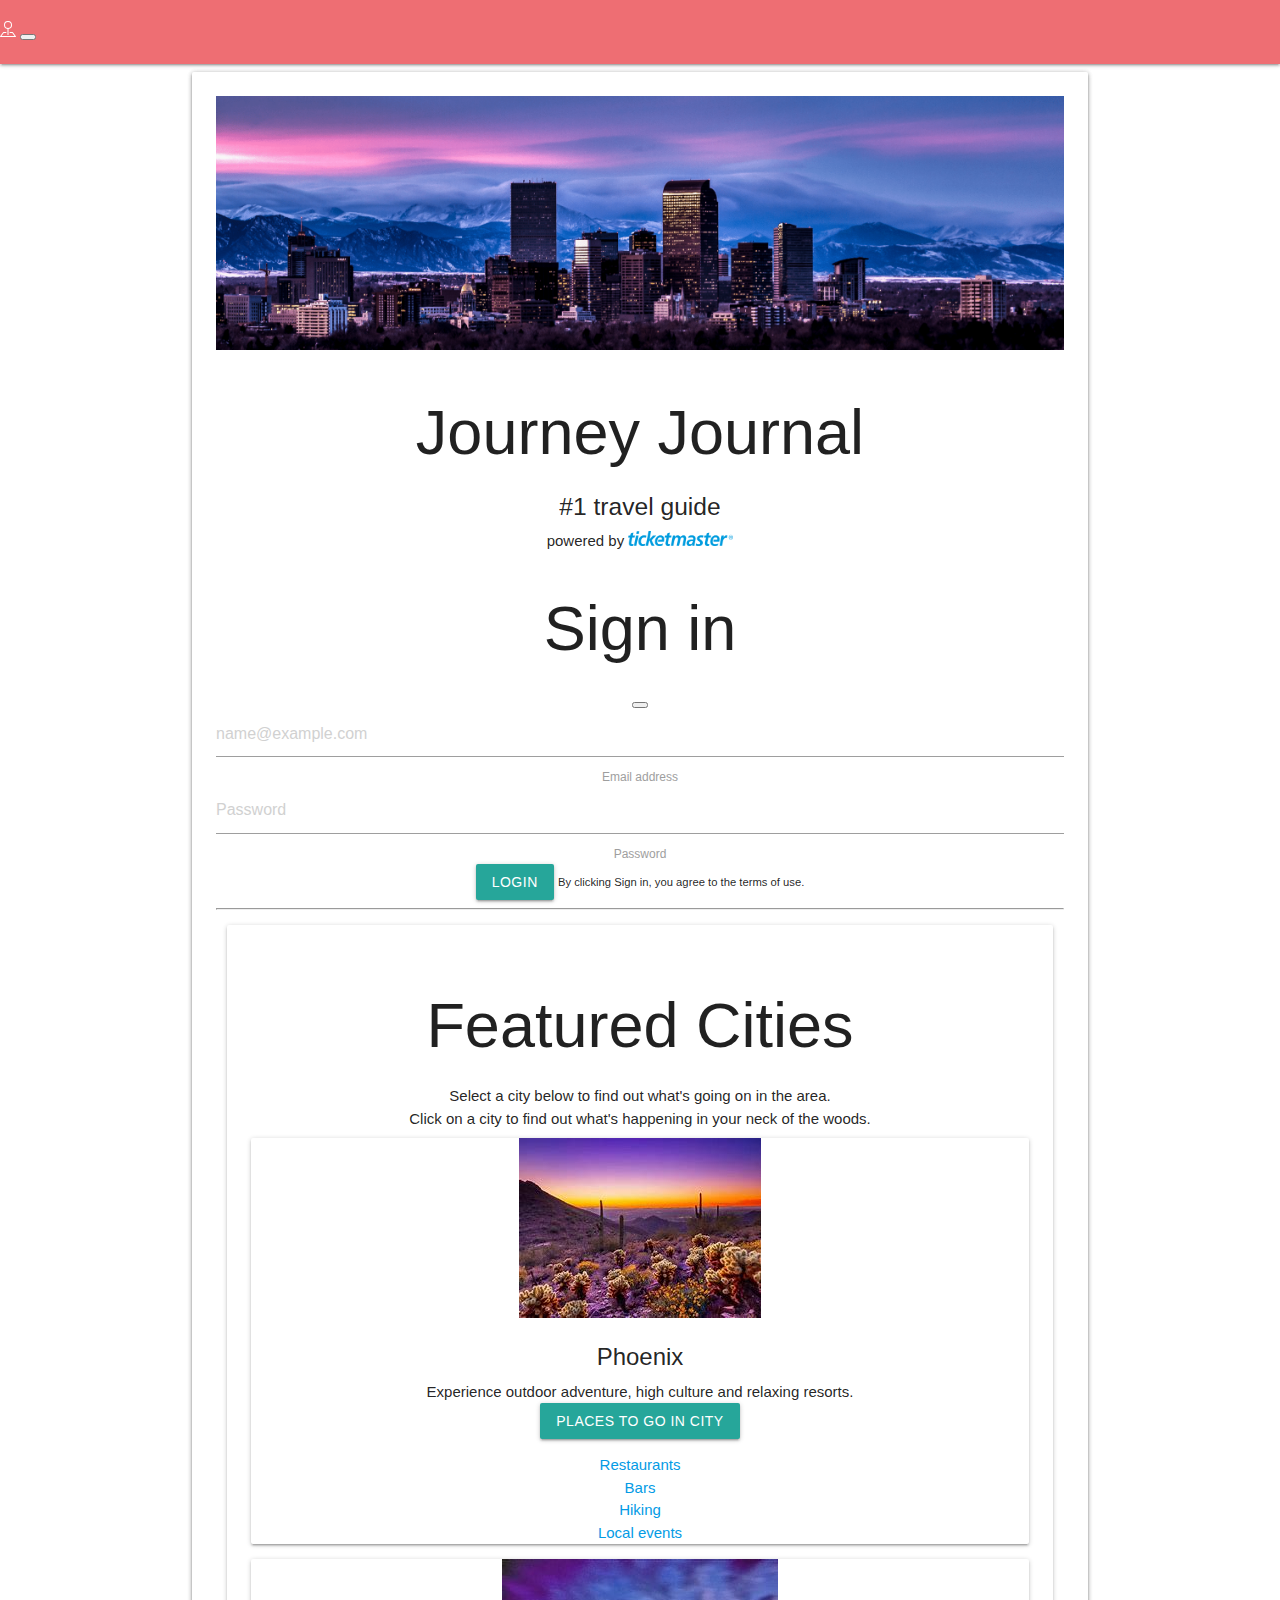
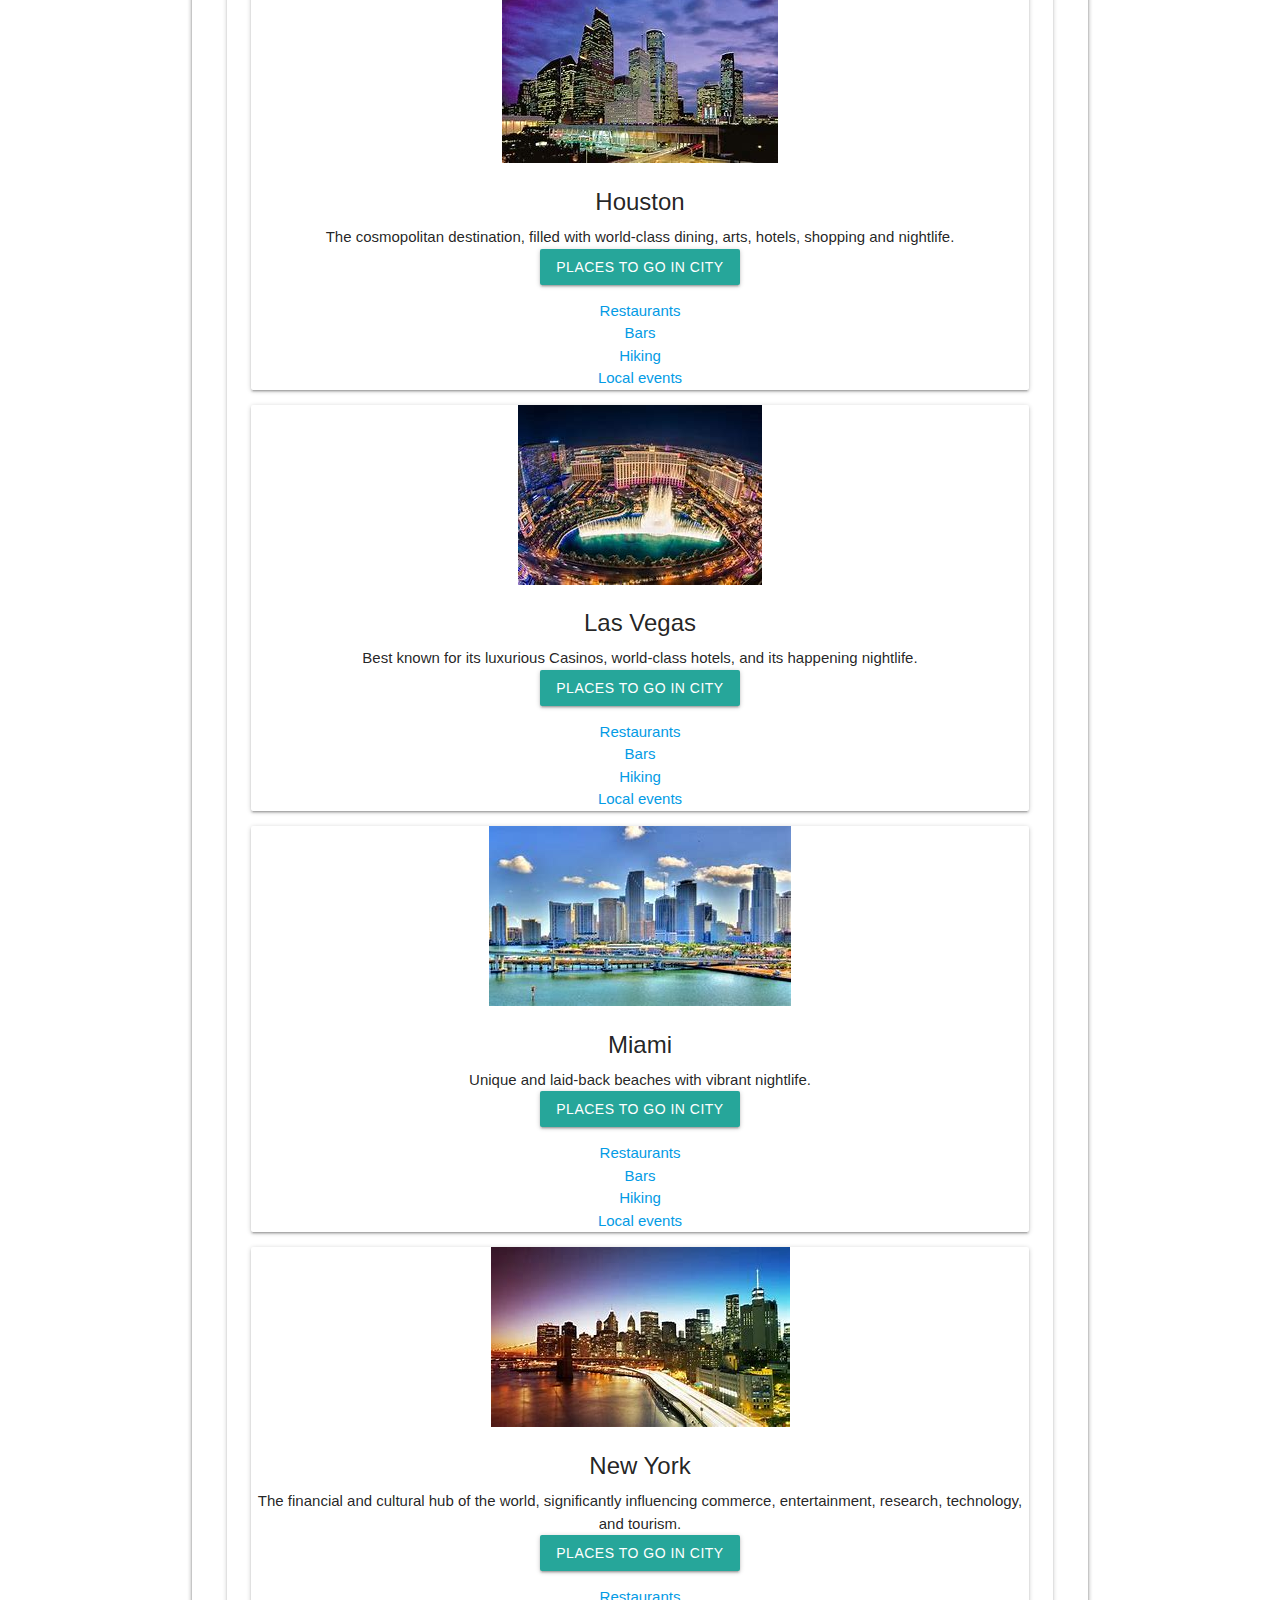
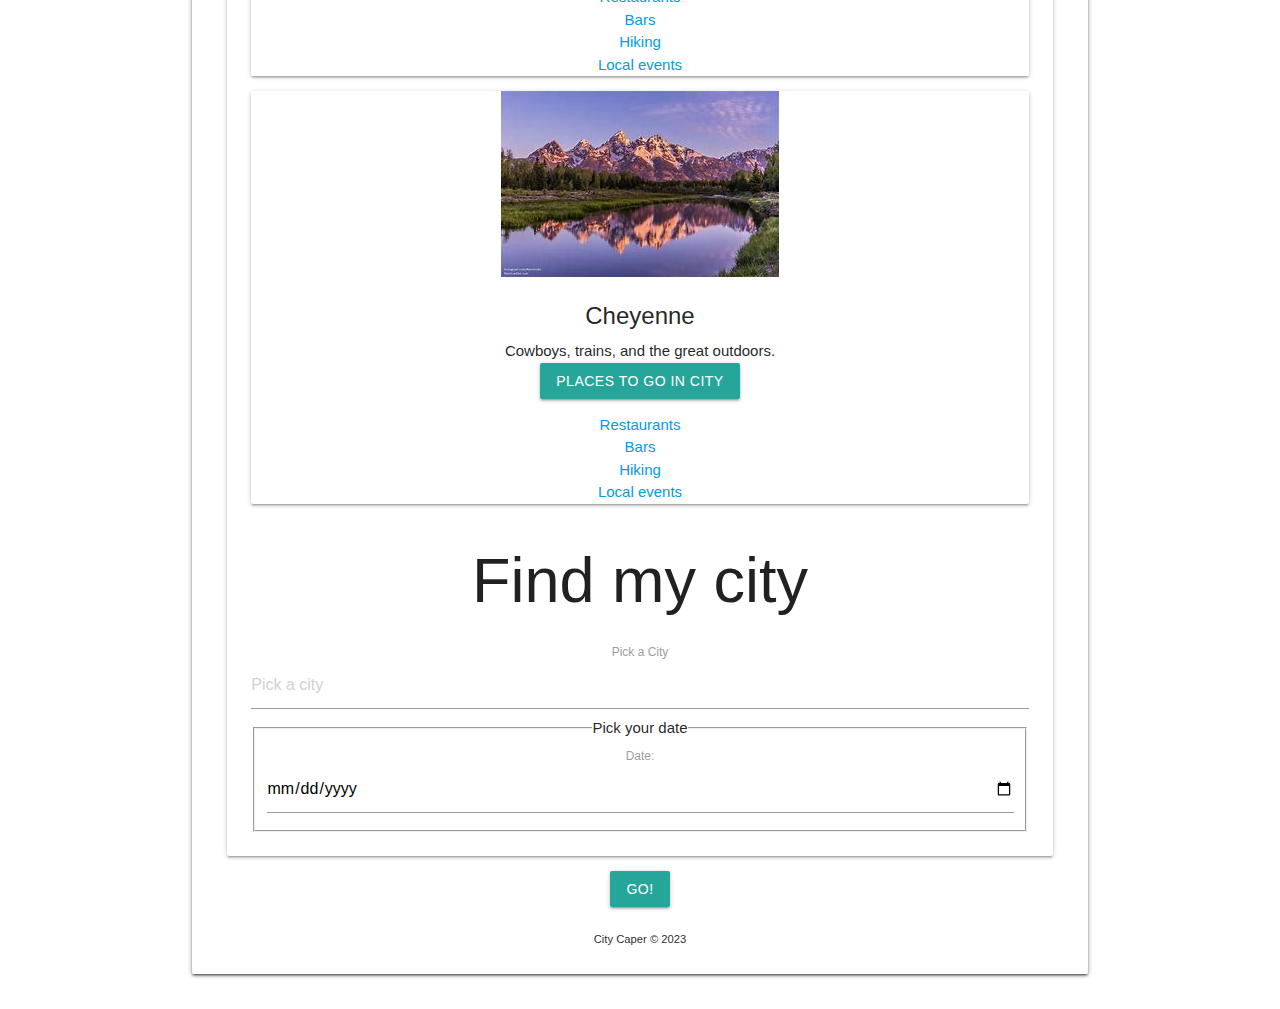
==== commit 3f59a7da: "edit header and footer" ====
--- a/index.html
+++ b/index.html
@@ -12,19 +12,54 @@
   <link rel="stylesheet" href="assets/css/style.css">
   <link rel="stylesheet" href="bootstrap.css">
   <link href="https://cdn.jsdelivr.net/npm/bootstrap@5.3.0-alpha3/dist/css/bootstrap.min.css" rel="stylesheet" integrity="sha384-KK94CHFLLe+nY2dmCWGMq91rCGa5gtU4mk92HdvYe+M/SXH301p5ILy+dN9+nJOZ" crossorigin="anonymous">
-  <title>City Capers</title>
+  <title>Journey Journal Travel Guide</title>
   <link rel="icon" type="image/png" href="./citys.webp">
 </head>
 
 <body>
-  
+  <!-- added a header -->
+  <header>
+    <nav class="navbar navbar-expand-lg bg-body-tertiary">
+      <div class="container-fluid">
+        <svg xmlns="http://www.w3.org/2000/svg" width="16" height="16" fill="currentColor" class="bi bi-pin-map" viewBox="0 0 16 16">
+          <path fill-rule="evenodd" d="M3.1 11.2a.5.5 0 0 1 .4-.2H6a.5.5 0 0 1 0 1H3.75L1.5 15h13l-2.25-3H10a.5.5 0 0 1 0-1h2.5a.5.5 0 0 1 .4.2l3 4a.5.5 0 0 1-.4.8H.5a.5.5 0 0 1-.4-.8l3-4z"/>
+          <path fill-rule="evenodd" d="M8 1a3 3 0 1 0 0 6 3 3 0 0 0 0-6zM4 4a4 4 0 1 1 4.5 3.969V13.5a.5.5 0 0 1-1 0V7.97A4 4 0 0 1 4 3.999z"/>
+        </svg>        
+        <button class="navbar-toggler" type="button" data-bs-toggle="collapse" data-bs-target="#navbarSupportedContent" aria-controls="navbarSupportedContent" aria-expanded="false" aria-label="Toggle navigation">
+          <span class="navbar-toggler-icon"></span>
+        </button>
+        <div class="collapse navbar-collapse" id="navbarSupportedContent">
+          <ul class="navbar-nav me-auto mb-2 mb-lg-0">
+            <li class="nav-item">
+              <a class="nav-link active" aria-current="page" href="#">Featured Cities</a>
+            </li>
+            <!-- <li class="nav-item">
+              <a class="nav-link" href="#">About us</a> -->
+            </li>
+            <!-- <li class="nav-item dropdown">
+              <a class="nav-link dropdown-toggle" href="#" role="button" data-bs-toggle="dropdown" aria-expanded="false">
+                Dropdown
+              </a>
+              <ul class="dropdown-menu">
+                <li><a class="dropdown-item" href="#">Action</a></li>
+                <li><a class="dropdown-item" href="#">Another action</a></li>
+                <li><hr class="dropdown-divider"></li>
+                <li><a class="dropdown-item" href="#">Something else here</a></li> -->
+              </ul>
+            </li>
+          </ul>
+        </div>
+      </div>
+    </nav>
+  </header>
+
   <div class="container">
     <div class="row no-margin-bottom">
       <div class="card">
         <div class="card-panel center-align" id="title">
           <img id="logo" src="citys.webp" style="width: 100%;">
 
-          <h1 id="site-name" style="clear: right;">City Capers</h1>
+          <h1 id="site-name" style="clear: right;">Journey Journal</h1>
             <h5>#1 travel guide</h5>
           <span id="ticketmaster">powered by <img id="tm-logo" src="./tm-logo.png"
               style="width: 7em; height: 1em"></span>
@@ -214,45 +249,39 @@
       </div>
         <button class="btn btn-primary" type="submit">Go!</button>
       </div>
-<div class="new-search container rounded-4 shadow m5" id="previous-searches">
+      <div id="previous-searches">
         <h2>Previous Searches:</h2>
         <ul id="city-searches"></ul>
       </div>
       </form>
 <div id="search-results">
-    <h1 class="new-search rounded-4 shadow m5" id="results-title">placeholder</h1>
-
-
-   <div class="new-search container rounded-4 shadow">
-      <h2 id="city-events">event placeholder</h2>
-     <ul id="events"></ul>
-    </div>
-
-    <div class="new-search container rounded-4 shadow">
-      <h2 id="city-restaurants">restaurant placeholder</h2>
-      <ul id="restaurants"></ul>
-    </div>
-
-    <div class="new-search container rounded-4 shadow">
-      <h2 id="city-entertainment">entertainment placeholder</h2>
-      <ul id="entertainment"></ul>
-    </div>
-
-    <div class="new-search container rounded-4 shadow">
-      <h2 id="city-leisure">leisure placeholder</h2>
-      <ul id="leisure"></ul>
-    </div>
-
-    <div class="new-search container rounded-4 shadow">
-      <h2 id="city-sights">sights placeholder</h2>
-      <ul id="sights"></ul>
-    </div>
-
-    <div class="new-search container rounded-4 shadow">
-      <h2 id="city-attractions">attractions placeholder</h2>
-      <ul id="attractions"></ul>
-    </div>
+  <h1 id="results-title">placeholder</h1>
+
+  <h2 id="city-events">event placeholder</h2>
+  <ul id="events"></ul>
+
+  <h2 id="city-restaurants">restaurant placeholder</h2>
+  <ul id="restaurants"></ul>
+
+  <h2 id="city-entertainment">entertainment placeholder</h2>
+  <ul id="entertainment"></ul>
+
+  <h2 id="city-leisure">leisure placeholder</h2>
+  <ul id="leisure"></ul>
+
+  <h2 id="city-sights">sights placeholder</h2>
+  <ul id="sights"></ul>
+
+  <h2 id="city-attractions">attractions placeholder</h2>
+  <ul id="attractions"></ul>
+</div>
+<!-- ADDED FOOTER -->
+<footer id="sticky-footer" class="flex-shrink-0 py-4 bg-dark text-white-50">
+  <div class="container text-center">
+    <small>City Caper &copy; 2023</small>
   </div>
+</footer>
+      
 
 
         <!-- <div id="cty-img">
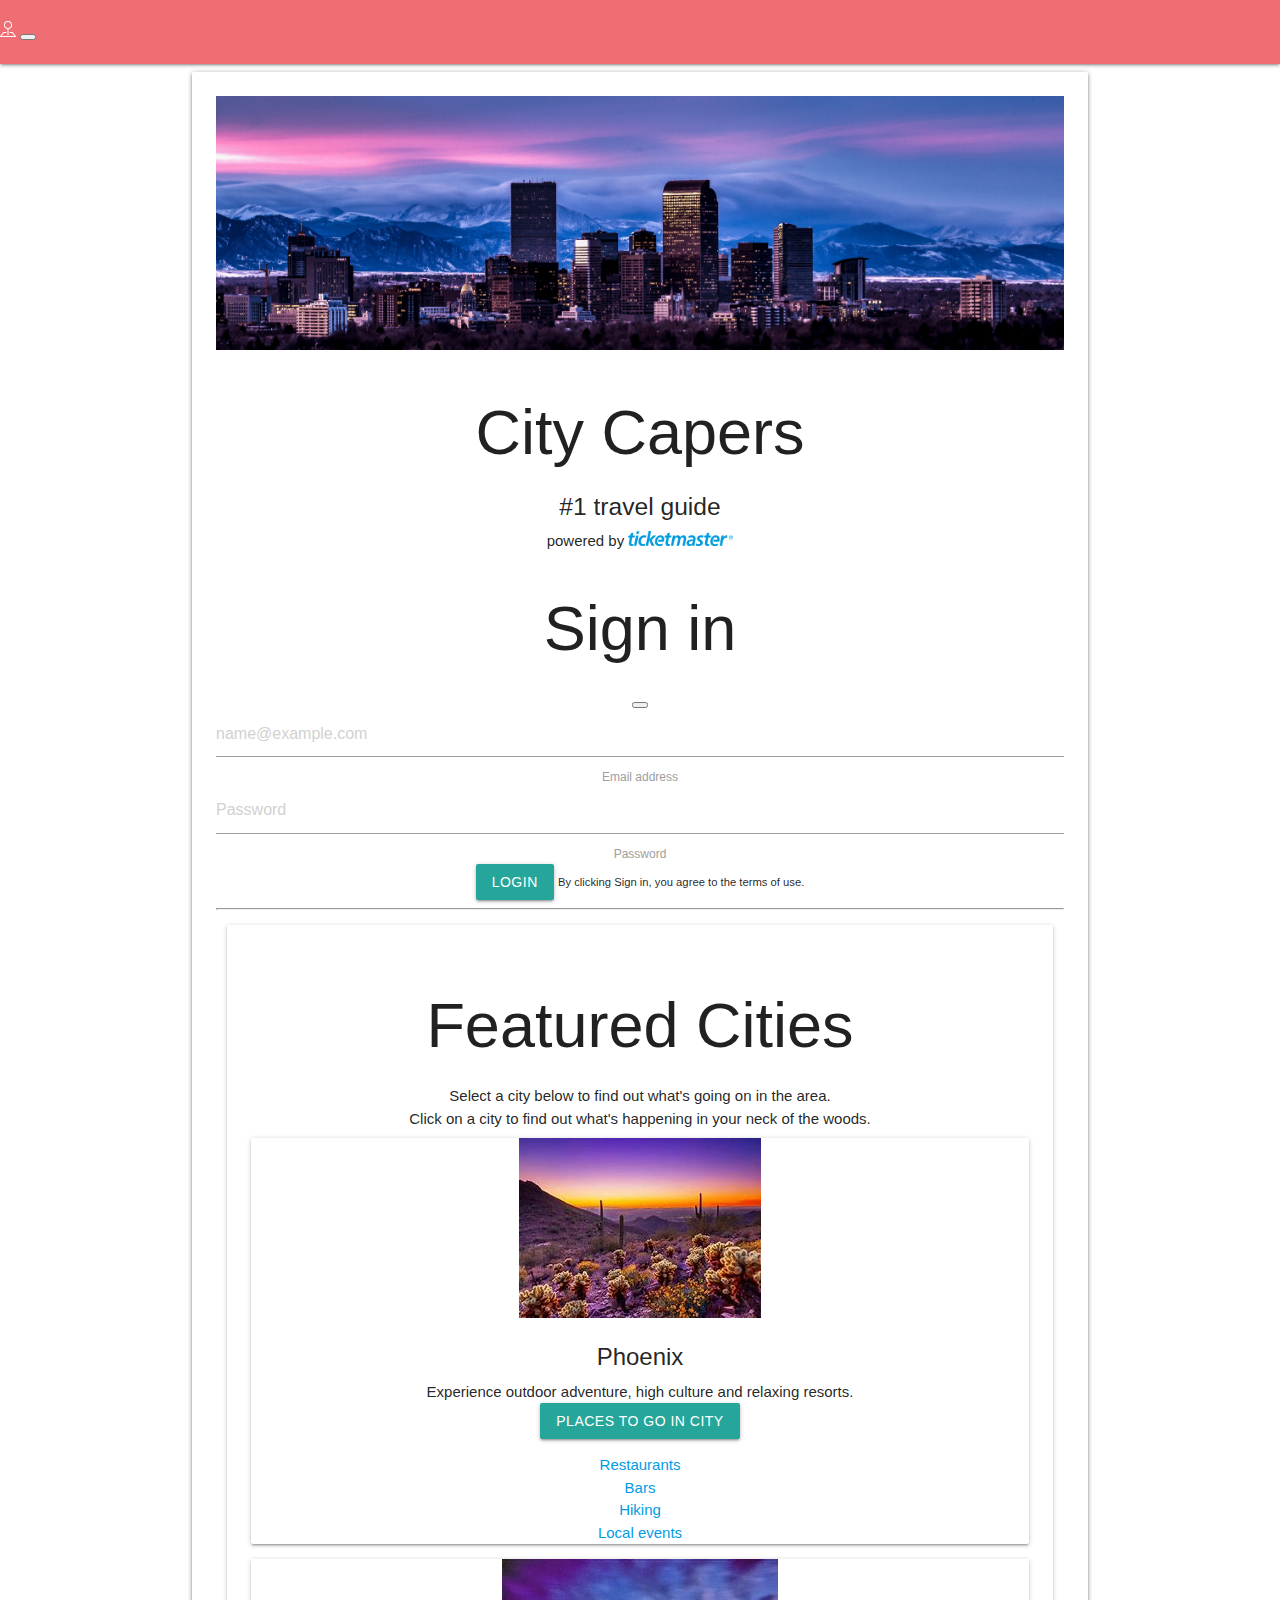
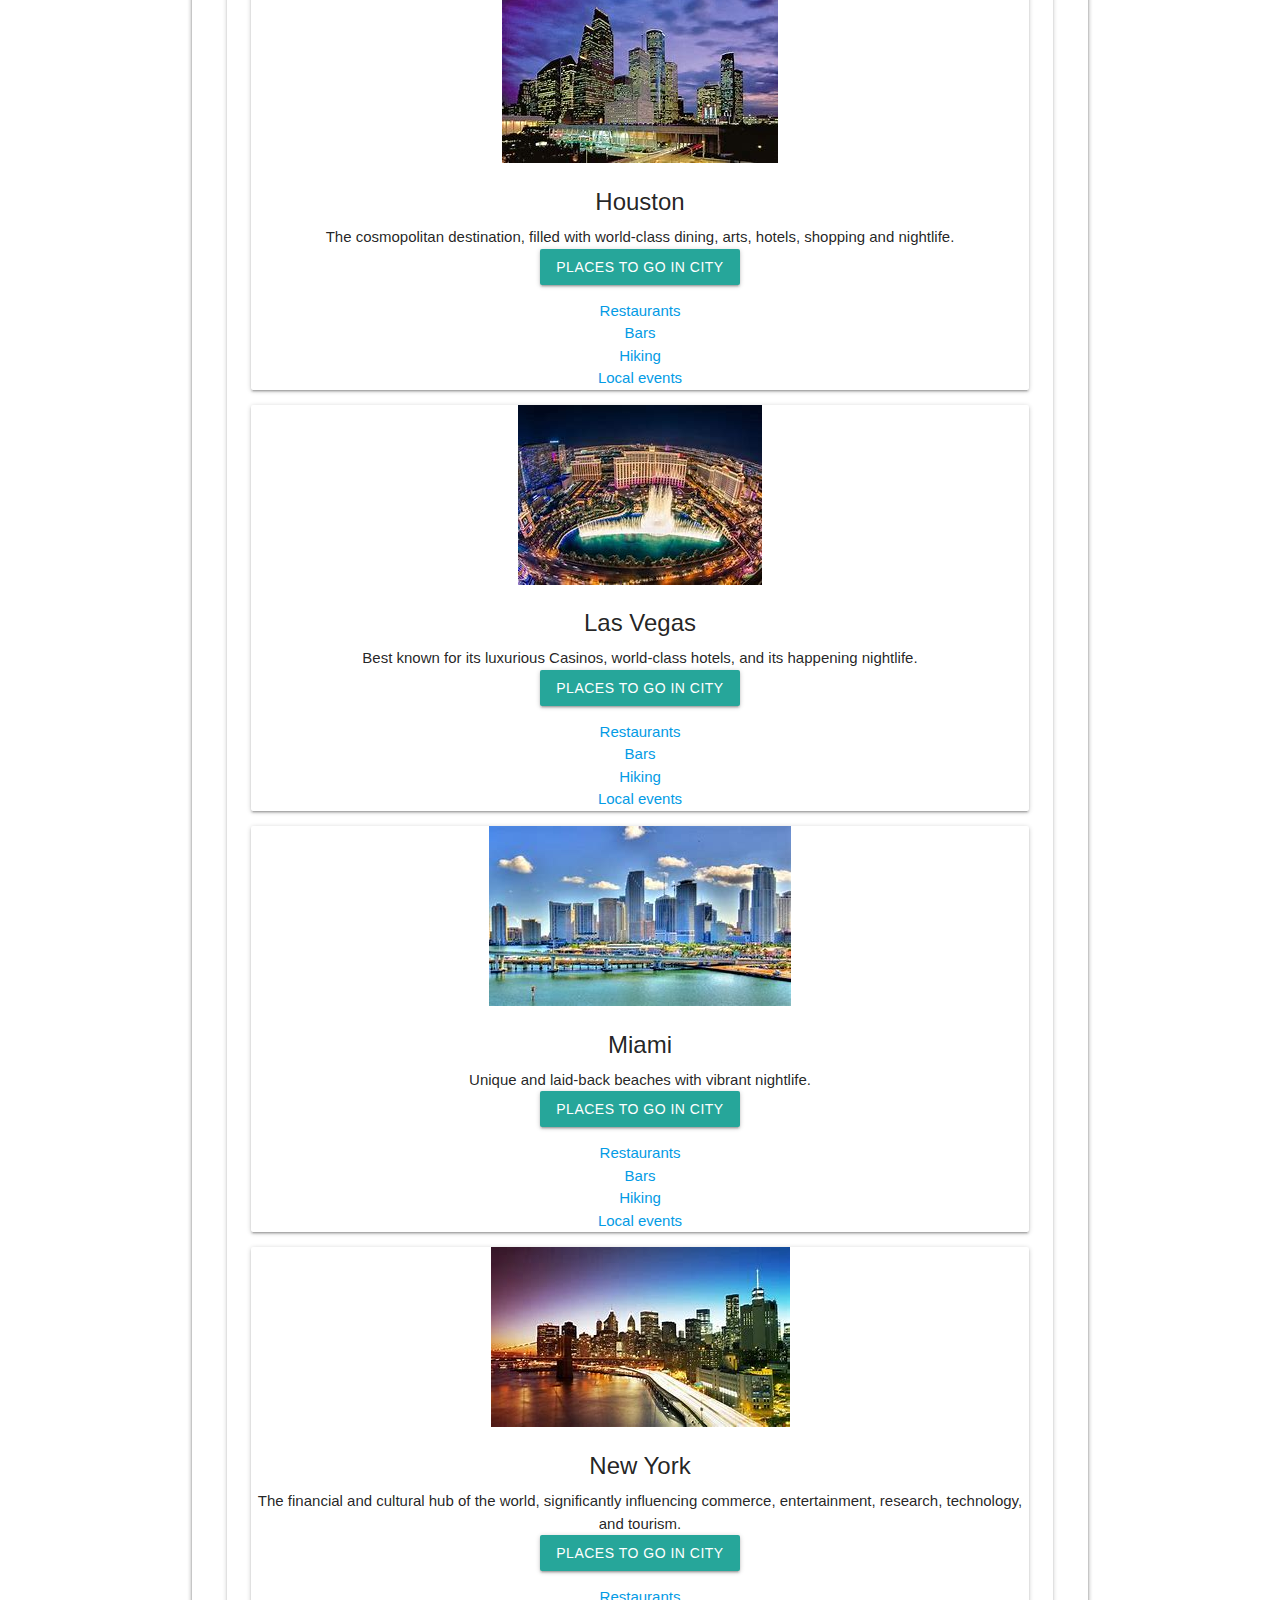
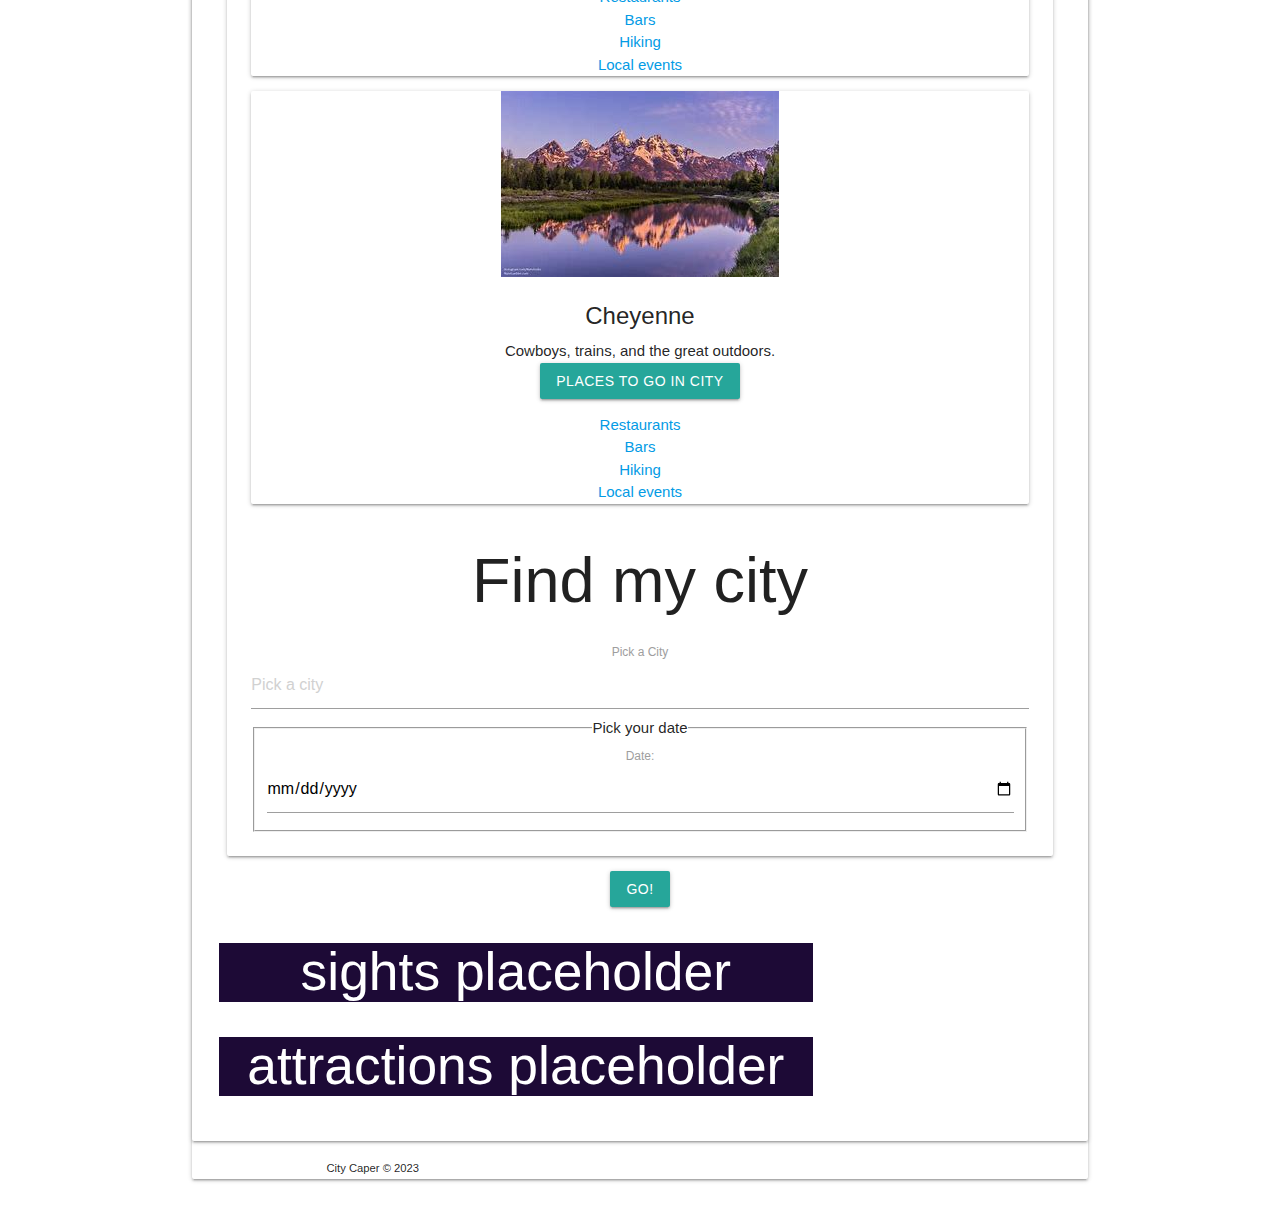
==== commit 1271e2ef: "Merge pull request #10 from ALugo0823/feature" ====
--- a/index.html
+++ b/index.html
@@ -12,7 +12,7 @@
   <link rel="stylesheet" href="assets/css/style.css">
   <link rel="stylesheet" href="bootstrap.css">
   <link href="https://cdn.jsdelivr.net/npm/bootstrap@5.3.0-alpha3/dist/css/bootstrap.min.css" rel="stylesheet" integrity="sha384-KK94CHFLLe+nY2dmCWGMq91rCGa5gtU4mk92HdvYe+M/SXH301p5ILy+dN9+nJOZ" crossorigin="anonymous">
-  <title>Journey Journal Travel Guide</title>
+  <title>City Capers</title>
   <link rel="icon" type="image/png" href="./citys.webp">
 </head>
 
@@ -59,7 +59,7 @@
         <div class="card-panel center-align" id="title">
           <img id="logo" src="citys.webp" style="width: 100%;">
 
-          <h1 id="site-name" style="clear: right;">Journey Journal</h1>
+          <h1 id="site-name" style="clear: right;">City Capers</h1>
             <h5>#1 travel guide</h5>
           <span id="ticketmaster">powered by <img id="tm-logo" src="./tm-logo.png"
               style="width: 7em; height: 1em"></span>
@@ -249,39 +249,57 @@
       </div>
         <button class="btn btn-primary" type="submit">Go!</button>
       </div>
-      <div id="previous-searches">
+<div class="new-search container rounded-4 shadow m5" id="previous-searches">
         <h2>Previous Searches:</h2>
         <ul id="city-searches"></ul>
       </div>
       </form>
 <div id="search-results">
-  <h1 id="results-title">placeholder</h1>
-
-  <h2 id="city-events">event placeholder</h2>
-  <ul id="events"></ul>
-
-  <h2 id="city-restaurants">restaurant placeholder</h2>
-  <ul id="restaurants"></ul>
-
-  <h2 id="city-entertainment">entertainment placeholder</h2>
-  <ul id="entertainment"></ul>
-
-  <h2 id="city-leisure">leisure placeholder</h2>
-  <ul id="leisure"></ul>
-
-  <h2 id="city-sights">sights placeholder</h2>
-  <ul id="sights"></ul>
-
+    <h1 class="new-search rounded-4 shadow m5" id="results-title">placeholder</h1>
+
+
+   <div class="new-search container rounded-4 shadow">
+      <h2 id="city-events">event placeholder</h2>
+     <ul id="events"></ul>
+    </div>
+
+    <div class="new-search container rounded-4 shadow">
+      <h2 id="city-restaurants">restaurant placeholder</h2>
+      <ul id="restaurants"></ul>
+    </div>
+
+    <div class="new-search container rounded-4 shadow">
+      <h2 id="city-entertainment">entertainment placeholder</h2>
+      <ul id="entertainment"></ul>
+    </div>
+
+    <div class="new-search container rounded-4 shadow">
+      <h2 id="city-leisure">leisure placeholder</h2>
+      <ul id="leisure"></ul>
+    </div>
+    
   <h2 id="city-attractions">attractions placeholder</h2>
   <ul id="attractions"></ul>
 </div>
+
+     
+    <div class="new-search container rounded-4 shadow">
+      <h2 id="city-sights">sights placeholder</h2>
+      <ul id="sights"></ul>
+    </div>
+
+    <div class="new-search container rounded-4 shadow">
+      <h2 id="city-attractions">attractions placeholder</h2>
+      <ul id="attractions"></ul>
+    </div>
+  </div>
+
 <!-- ADDED FOOTER -->
 <footer id="sticky-footer" class="flex-shrink-0 py-4 bg-dark text-white-50">
   <div class="container text-center">
     <small>City Caper &copy; 2023</small>
   </div>
 </footer>
-      
 
 
         <!-- <div id="cty-img">
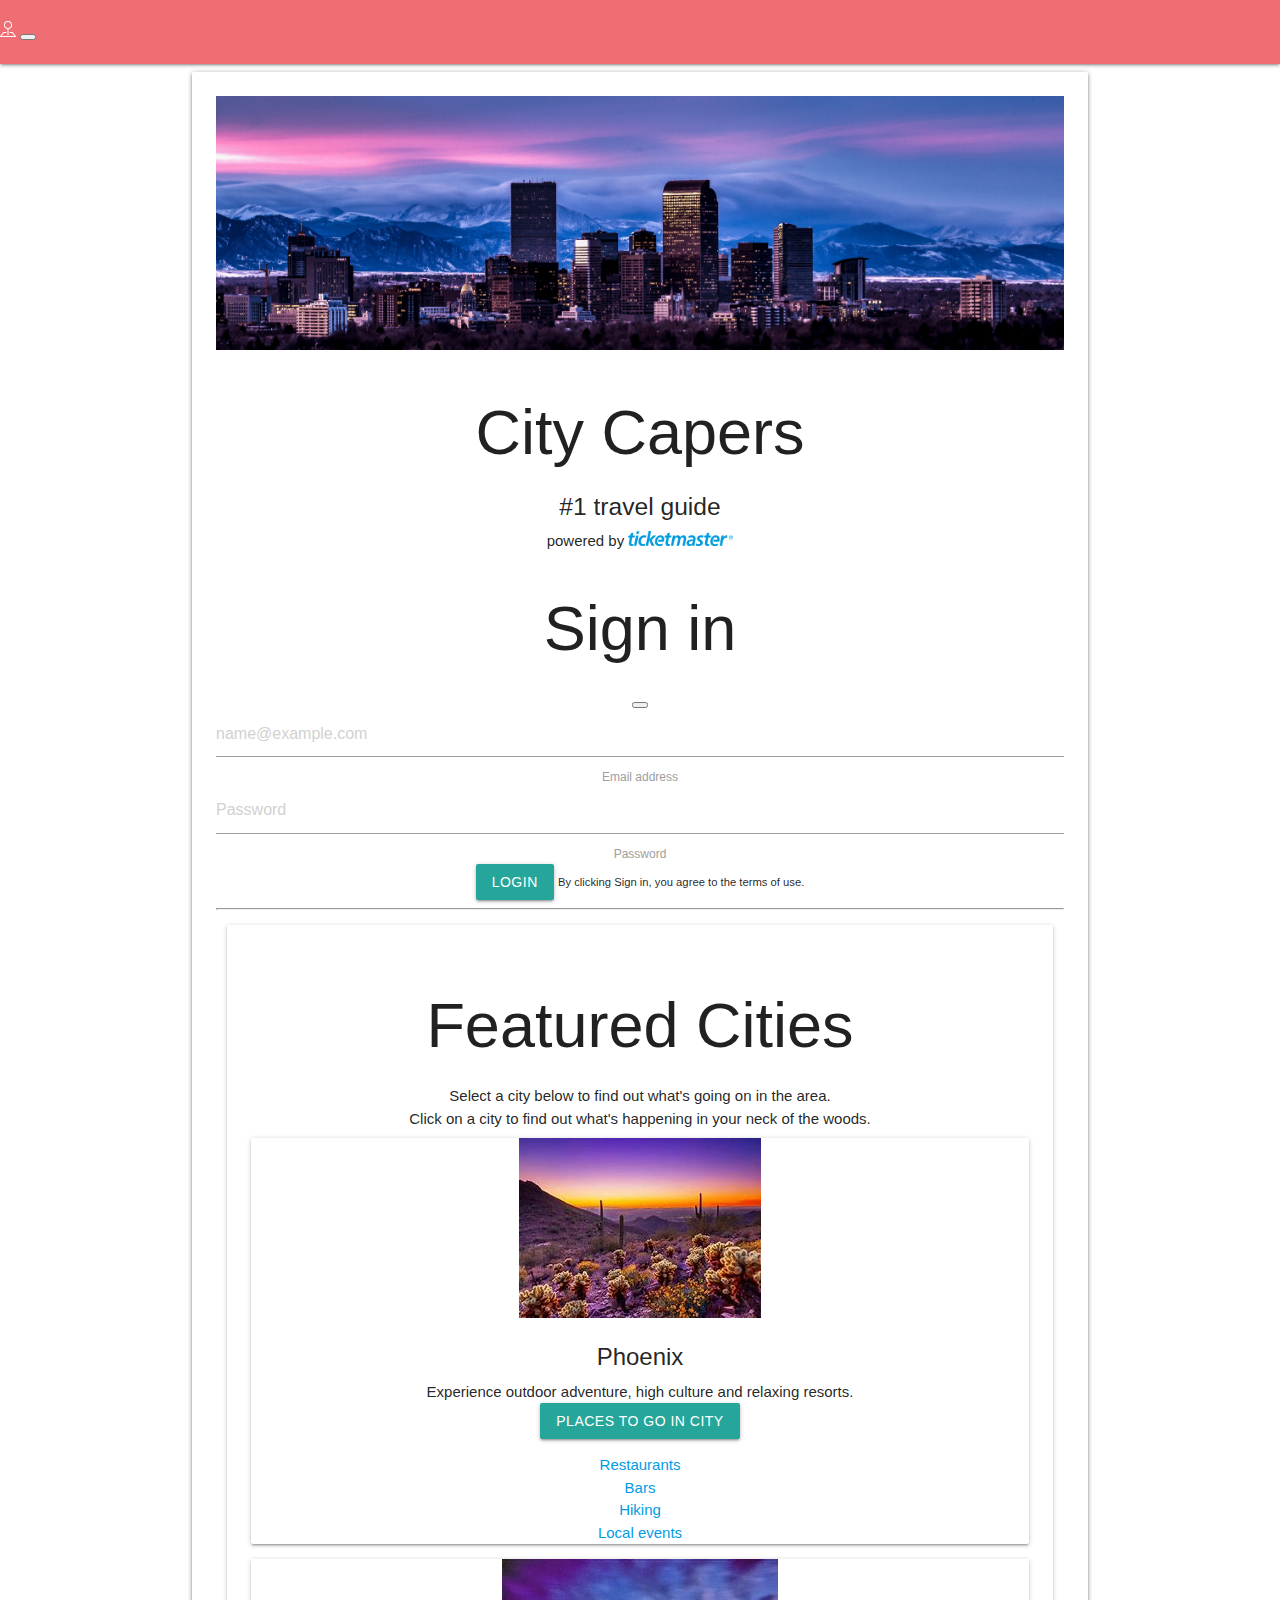
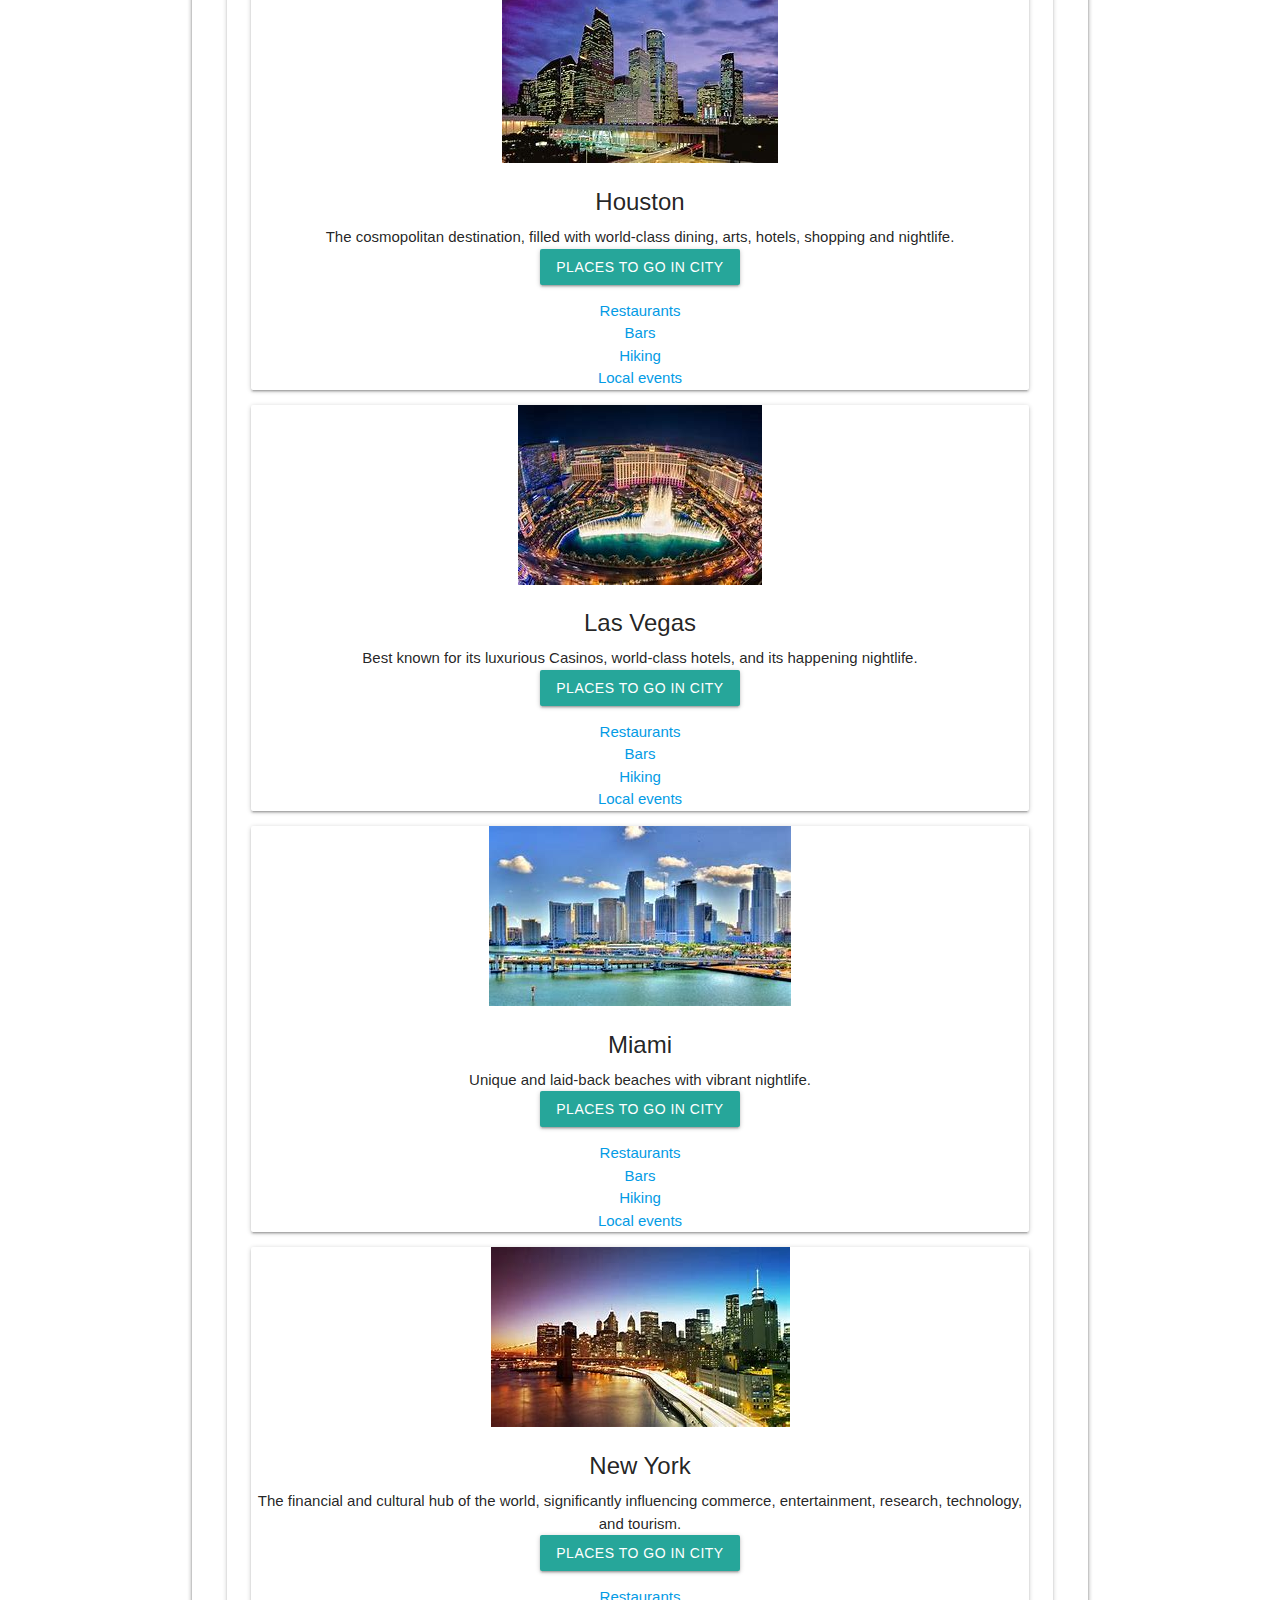
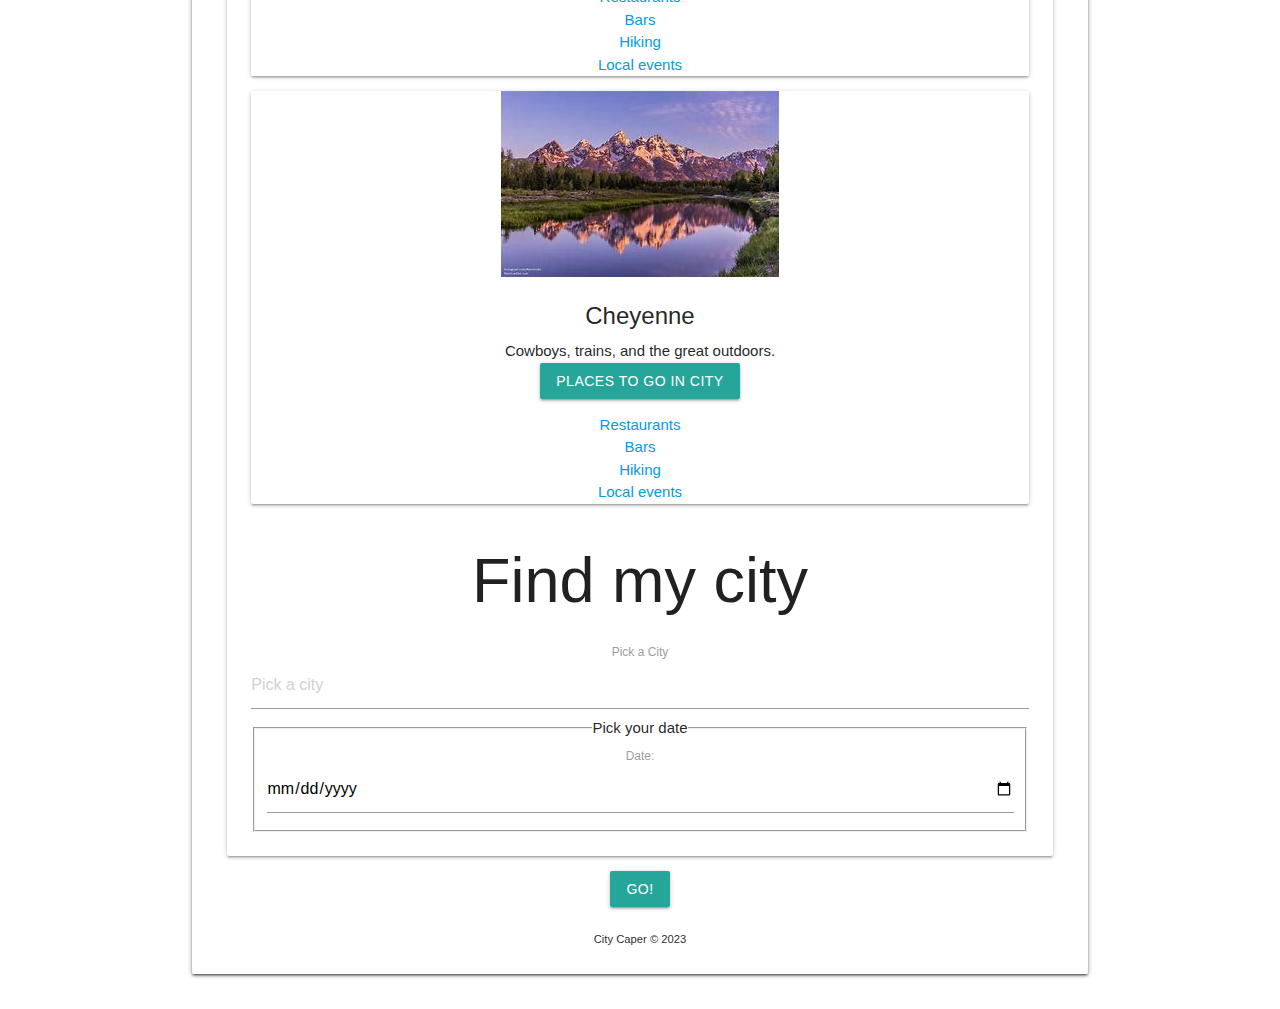
==== commit 3f4ab69b: "bug fixes" ====
--- a/index.html
+++ b/index.html
@@ -277,22 +277,18 @@
       <h2 id="city-leisure">leisure placeholder</h2>
       <ul id="leisure"></ul>
     </div>
-    
-  <h2 id="city-attractions">attractions placeholder</h2>
-  <ul id="attractions"></ul>
-</div>
-
-     
+
     <div class="new-search container rounded-4 shadow">
       <h2 id="city-sights">sights placeholder</h2>
       <ul id="sights"></ul>
     </div>
-
-    <div class="new-search container rounded-4 shadow">
-      <h2 id="city-attractions">attractions placeholder</h2>
-      <ul id="attractions"></ul>
-    </div>
+  
+  <div class="new-search container rounded-4 shadow">  
+  <h2 id="city-attractions">attractions placeholder</h2>
+  <ul id="attractions"></ul>
   </div>
+</div>
+
 
 <!-- ADDED FOOTER -->
 <footer id="sticky-footer" class="flex-shrink-0 py-4 bg-dark text-white-50">
